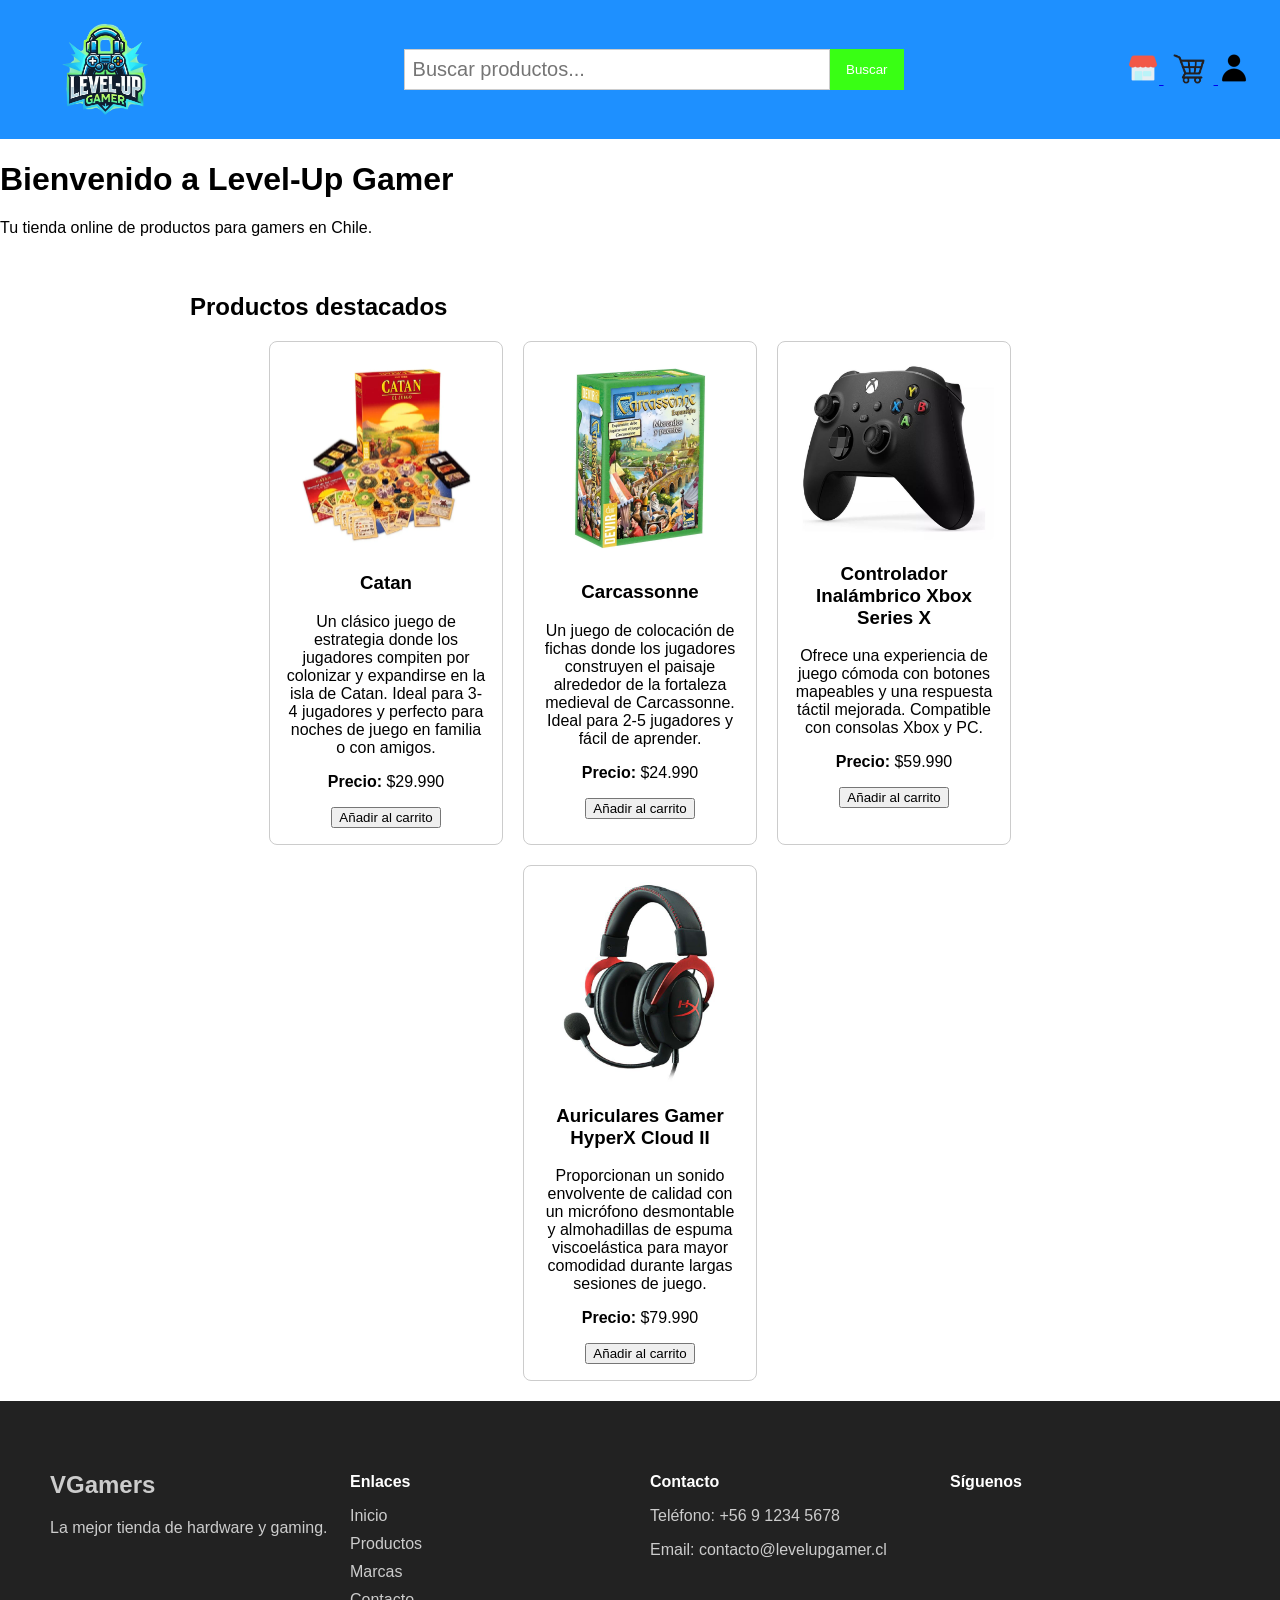
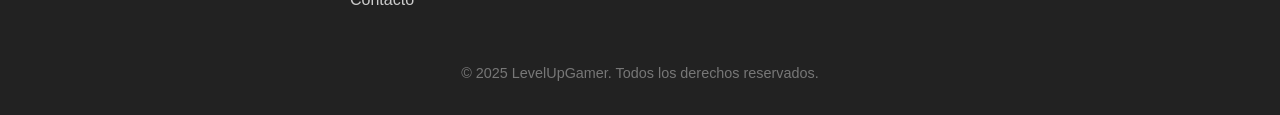
==== index.html @ d85fedc4 "avanzando en la pagina home" ====
<!DOCTYPE html>
<html lang="es">
<head>
    <meta charset="UTF-8" />
    <title>Level-Up Gamer - Home</title>
    <link href="https://fonts.googleapis.com/css2?family=Orbitron&family=Roboto&display=swap" rel="stylesheet" />
    <link rel="stylesheet" href="css/style.css" />
</head>
<body>
    <header>
    <div class="logo">
        <img src="images/logo.png" alt="Level-Up Gamer Logo" />
    </div>
    <div class="search-bar">
        <input type="text" id="search-input" placeholder="Buscar productos...">
        <button id="search-btn">Buscar</button>
    </div>
    <nav>
        <a href="productos.html" class="producto-icon icon-hover">
            <img src="images/producto.png" alt="Productos">
        </a>
        <a href="carrito.html" class="carrito-icon icon-hover">
            <img src="images/carrito.png" alt="Carrito">
        </a>
        <a href="login.html" class="login-icon icon-hover">
            <img src="images/login.png">
        </a>
    </nav>
    </header>

<main>
    <h1>Bienvenido a Level-Up Gamer</h1>
    <p>Tu tienda online de productos para gamers en Chile.</p>

    <section id="home-products">
    <h2>Productos destacados</h2>
    <div id="home-product-list"></div>
    </section>
</main>

<script src="js/productos-data.js"></script>
<script src="js/script.js"></script>
</body>
<footer class="footer">
    <div class="footer-container">
    <div class="footer-section logo-seccion">
        <h2>VGamers</h2>
        <p>La mejor tienda de hardware y gaming.</p>
    </div>
    <div class="footer-section enlaces">
        <h4>Enlaces</h4>
        <ul>
            <li><a href="#">Inicio</a></li>
            <li><a href="#">Productos</a></li>
            <li><a href="#">Marcas</a></li>
            <li><a href="#">Contacto</a></li>
        </ul>
    </div>
    <div class="footer-section contacto">
        <h4>Contacto</h4>
        <p>Teléfono: +56 9 1234 5678</p>
        <p>Email: contacto@levelupgamer.cl</p>
    </div>
    <div class="footer-section redes-sociales">
        <h4>Síguenos</h4>
        <a href="#" aria-label="Facebook" class="icon-facebook"></a>
        <a href="#" aria-label="Instagram" class="icon-instagram"></a>
        <a href="#" aria-label="Twitter" class="icon-twitter"></a>
    </div>
    </div>
    <div class="footer-bottom">
    <p>&copy; 2025 LevelUpGamer. Todos los derechos reservados.</p>
    </div>
</footer>

</html>
---- css/style.css ----
.logo img {
    width: 150px;          /* Ajusta el ancho según prefieras */
    height: auto;          /* Mantiene proporción original */
    display: block;        /* Evita espacios debajo de la imagen */
    margin: 0 auto;        /* Centra horizontalmente si el contenedor permite */
    max-width: 100%;       /* Que no exceda el contenedor en pantallas pequeñas */
}

.carrito-icon img {
    width: 50px;
    height: 30px;
    transition: transform 0.3s;
}

.icon-hover:hover img {
    transform: scale(1.2);
}

.login-icon img {
    width: 32px;
    height: 32px;
    transition: transform 0.3s;
}

.producto-icon img{
    width: 32px;
    height: 32px;
    transition: transform 0.3s;
}

body {
    font-family: Arial, sans-serif;
    margin: 0;
    padding: 0;
}

header {
    background-color: #1E90FF;
    color: #000000;
    display: flex;
    align-items: center;
    justify-content: space-between; /* O center si quieres todo centrado */
    padding: 15px 30px;
}

.search-bar {
    margin: 20px auto;
    max-width: 500px;
    display: flex;
}
.search-bar input {
    flex: 1;
    padding: 8px;
    font-size: 20px;
    width: 1000px;
    border: 1px solid #ccc;
}
.search-bar button {
    padding: 8px 16px;
    background: #39FF14;
    color: white;
    border: none;
    cursor: pointer;
}

#home-products {
    max-width: 900px;
    margin: 0 auto;
    padding: 20px;
}

#home-product-list {
    display: flex;
    gap: 20px;
    flex-wrap: wrap;
    justify-content: center;
}

.product-home-card {
    border: 1px solid #ccc;
    border-radius: 8px;
    padding: 16px;
    width: 200px;
    text-align: center;
}

.product-home-card img {
    width: 100%;
    border-radius: 6px;
}

.footer {
    background-color: #222;
    color: #ccc;
    padding: 40px 20px 20px;
    font-family: Arial, sans-serif;
}
.footer-container {
    display: flex;
    justify-content: space-between;
    flex-wrap: wrap;
    max-width: 1200px;
    margin: auto;
    }
.footer-section {
    flex: 1 1 200px;
    margin: 10px;
}
.footer-section h4 {
    color: #fff;
    margin-bottom: 15px;
}
.footer-section ul {
    list-style: none;
    padding: 0;
}
.footer-section ul li {
    margin-bottom: 10px;
}
.footer-section ul li a {
    color: #ccc;
    text-decoration: none;
}
.footer-section ul li a:hover {
    text-decoration: underline;
}
.footer-bottom {
    text-align: center;
    margin-top: 30px;
    font-size: 0.9rem;
    color: #777;
}
.redes-sociales a {
    display: inline-block;
    width: 30px;
    height: 30px;
    background-size: contain;
    margin-right: 10px;
    filter: brightness(70%);
}
.redes-sociales a:hover {
    filter: brightness(100%);
}
/* Usa íconos de redes sociales con fondo (puedes usar imágenes o font icons) */
.icon-facebook { background-image: url('imagenes/facebook.svg'); }
.icon-instagram { background-image: url('imagenes/instagram.svg'); }
.icon-twitter { background-image: url('imagenes/twitter.svg'); }
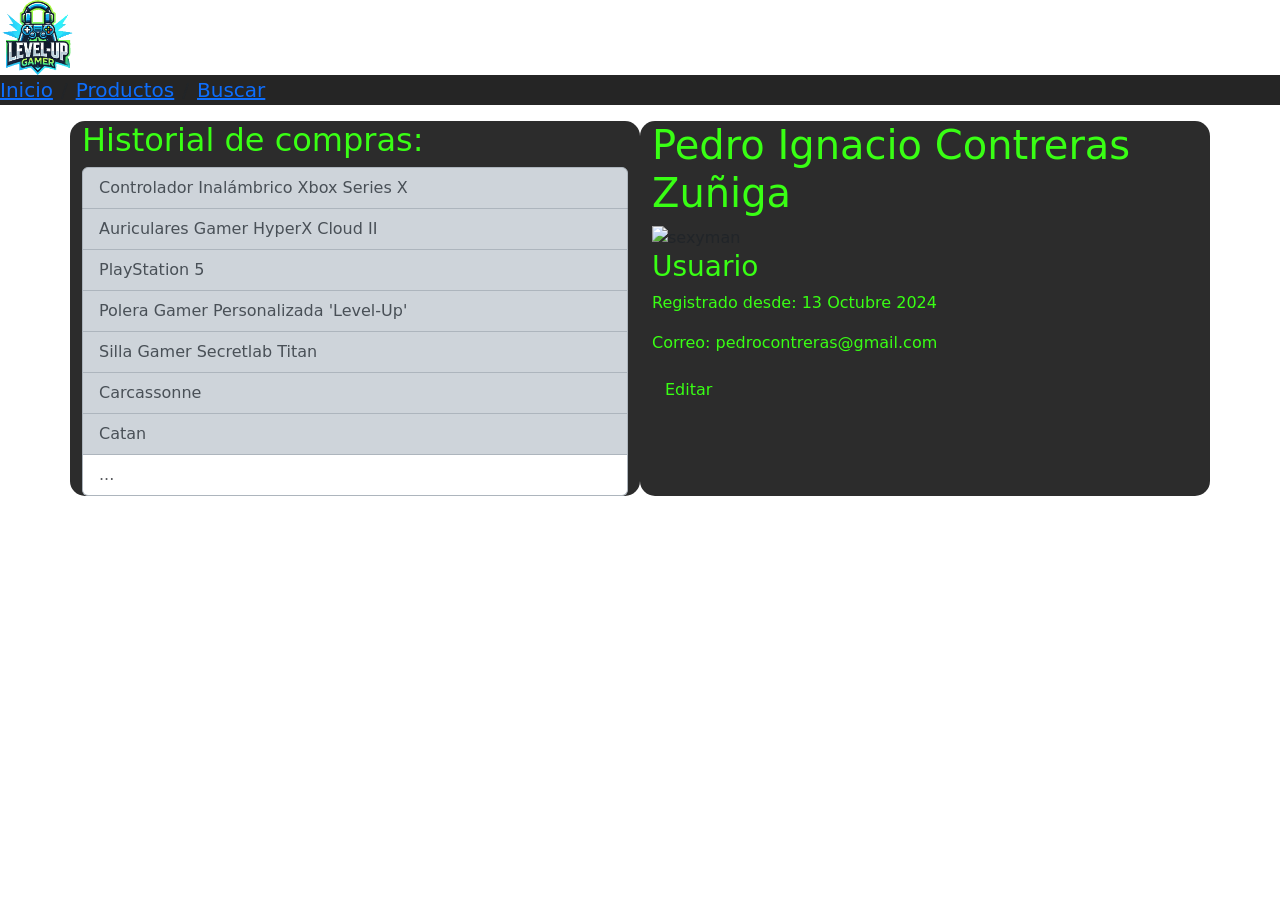
==== commit 7a52abba: "Transferencia de página de usuarios al repositorio compartido" ====
--- a/index.html
+++ b/index.html
@@ -1,76 +1,153 @@
 <!DOCTYPE html>
-<html lang="es">
-<head>
-    <meta charset="UTF-8" />
-    <title>Level-Up Gamer - Home</title>
-    <link href="https://fonts.googleapis.com/css2?family=Orbitron&family=Roboto&display=swap" rel="stylesheet" />
-    <link rel="stylesheet" href="css/style.css" />
-</head>
-<body>
-    <header>
-    <div class="logo">
-        <img src="images/logo.png" alt="Level-Up Gamer Logo" />
-    </div>
-    <div class="search-bar">
-        <input type="text" id="search-input" placeholder="Buscar productos...">
-        <button id="search-btn">Buscar</button>
-    </div>
-    <nav>
-        <a href="productos.html" class="producto-icon icon-hover">
-            <img src="images/producto.png" alt="Productos">
-        </a>
-        <a href="carrito.html" class="carrito-icon icon-hover">
-            <img src="images/carrito.png" alt="Carrito">
-        </a>
-        <a href="login.html" class="login-icon icon-hover">
-            <img src="images/login.png">
-        </a>
-    </nav>
-    </header>
+<html lang="en">
+    <head>
+        <meta charset="UTF-8">
+        <meta name="viewport" content="width=device-width, initial-scale=1.0">
+        <title>Usuario - Level-Up Gamer</title>
+        <link rel="stylesheet" href="css/style.css">
+        <link href="https://cdn.jsdelivr.net/npm/bootstrap@5.3.8/dist/css/bootstrap.min.css" rel="stylesheet" integrity="sha384-sRIl4kxILFvY47J16cr9ZwB07vP4J8+LH7qKQnuqkuIAvNWLzeN8tE5YBujZqJLB" crossorigin="anonymous">
+        <script>
+            var nombre = "placeholder"
+            var snombre = "placeholder"
+            var appaterno = "placeholder"
+            var apmaterno = "placeholder"
+            var correo = "placeholder"
+            function actualizarDatos(){
+                nombre = document.getElementById("nameId").value
+                snombre = document.getElementById("secondnameId").value
+                appaterno = document.getElementById("apellidopatId").value
+                apmaterno = document.getElementById("apellidomatId").value
+                correo = document.getElementById("correoId").value
 
-<main>
-    <h1>Bienvenido a Level-Up Gamer</h1>
-    <p>Tu tienda online de productos para gamers en Chile.</p>
+                document.getElementById("nombreUsuario").innerText=nombre+" "+snombre+" "+appaterno+" "+apmaterno
+                document.getElementById("perfilCorreo").innerText="Correo: "+correo
 
-    <section id="home-products">
-    <h2>Productos destacados</h2>
-    <div id="home-product-list"></div>
-    </section>
-</main>
+                document.getElementById("textbox").value=""
+            }
+        </script>
+    </head>
+    <body>
+        <head class="container">
+            <img src="images/lvglogo.png" alt="" style="width: 75px; height: 75px;">
+            <nav aria-label="breadcrumb" style="background-color: rgb(37, 37, 37);">
+                <ol class="breadcrumb" style="background-color: rgb(37, 37, 37);">
+                    <li class="breadcrumb-item" style="color: #39FF14; font-size: 20px;"><a href="#">Inicio</a></li>
+                    <li class="breadcrumb-item" style="color: #39FF14; font-size: 20px;"><a href="#">Productos</a></li>
+                    <li class="breadcrumb-item" style="color: #39FF14; font-size: 20px;"><a href="#">Buscar</a></li>
+                </ol>
+            </nav>
+        </head>
 
-<script src="js/productos-data.js"></script>
-<script src="js/script.js"></script>
-</body>
-<footer class="footer">
-    <div class="footer-container">
-    <div class="footer-section logo-seccion">
-        <h2>VGamers</h2>
-        <p>La mejor tienda de hardware y gaming.</p>
-    </div>
-    <div class="footer-section enlaces">
-        <h4>Enlaces</h4>
-        <ul>
-            <li><a href="#">Inicio</a></li>
-            <li><a href="#">Productos</a></li>
-            <li><a href="#">Marcas</a></li>
-            <li><a href="#">Contacto</a></li>
-        </ul>
-    </div>
-    <div class="footer-section contacto">
-        <h4>Contacto</h4>
-        <p>Teléfono: +56 9 1234 5678</p>
-        <p>Email: contacto@levelupgamer.cl</p>
-    </div>
-    <div class="footer-section redes-sociales">
-        <h4>Síguenos</h4>
-        <a href="#" aria-label="Facebook" class="icon-facebook"></a>
-        <a href="#" aria-label="Instagram" class="icon-instagram"></a>
-        <a href="#" aria-label="Twitter" class="icon-twitter"></a>
-    </div>
-    </div>
-    <div class="footer-bottom">
-    <p>&copy; 2025 LevelUpGamer. Todos los derechos reservados.</p>
-    </div>
-</footer>
+        <div class="container">
+            <div class="row">
+                <div class="col" style="background-color: rgb(44, 44, 44); border-radius: 15px;">
+                    <h2 style="color: #39FF14; text-align: left;">Historial de compras:</h2>
+                    <div class="list-group">
+                        <a href="#" class="list-group-item list-group-item-dark" aria-current="true">Controlador Inalámbrico Xbox Series X</a>
+                        <a href="#" class="list-group-item list-group-item-dark">Auriculares Gamer HyperX Cloud II</a>
+                        <a href="#" class="list-group-item list-group-item-dark">PlayStation 5</a>
+                        <a href="#" class="list-group-item list-group-item-dark">Polera Gamer Personalizada 'Level-Up'</a>
+                        <a href="#" class="list-group-item list-group-item-dark">Silla Gamer Secretlab Titan</a>
+                        <a href="#" class="list-group-item list-group-item-dark">Carcassonne</a>
+                        <a href="#" class="list-group-item list-group-item-dark">Catan</a>
+                        <a href="#" class="list-group-item list-group-item-dark disabled" aria-disabled="true">...</a>
+                    </div>
+                </div>
 
+                <div class="col" style="background-color: rgb(44, 44, 44); border-color: black; border-radius: 15px;">
+                    <h1 style="color: #39FF14;" id="nombreUsuario">Pedro Ignacio Contreras Zuñiga</h1>
+                    <img src="https://thumbs.dreamstime.com/b/smiling-teenager-15689567.jpg" alt="sexyman" style="width: 50px; height: 500px;">
+                    <h3 style="color: #39FF14;">Usuario</h3>
+                    <p style="color: #39FF14;">Registrado desde: 13 Octubre 2024</p>
+                    <p style="color: #39FF14;" id="perfilCorreo">Correo: pedrocontreras@gmail.com</p>
+                    <button type="button" class="btn" class="btn btn-primary" data-bs-toggle="modal" data-bs-target="#exampleModal" style="color: #39FF14; outline: #000000; align-content: right;">Editar</button>
+                </div>
+            </div>
+        </div>
+
+        <div class="modal fade" id="exampleModal" tabindex="-1" aria-labelledby="exampleModalLabel" aria-hidden="true">
+        <div class="modal-dialog">
+            <div class="modal-content">
+            <div class="modal-header">
+                <h1 class="modal-title fs-5" id="exampleModalLabel">Editar datos</h1>
+                <button type="button" class="btn-close" data-bs-dismiss="modal" aria-label="Close"></button>
+            </div>
+            <div class="modal-body">
+                <div class="container">
+                        <form class="row mt-3 g-3 needs-validation" novalidate>
+                            <div class="col-6 position-relative">
+                                <label for="nameId" class="form-label" style="color: #39FF14;">Nombre</label>
+                                <input type="text" class="form-control" id="nameId" required>
+                                <div class="valid-tooltip">
+                                <!-- <div class="valid-feedback"> -->
+                                    ¡Correcto!
+                                </div>
+                                <div class="invalid-tooltip">
+                                    Debe ingresar un nombre
+                                </div>
+                            </div>
+
+                            <div class="col-6 position-relative">
+                                <label for="nameId" class="form-label" style="color: #39FF14;">Segundo Nombre</label>
+                                <input type="text" class="form-control" id="secondnameId">
+                            </div>
+
+                            <div class="col-6 position-relative">
+                                <label for="apellidoId" class="form-label" style="color: #39FF14;">Apellido Paterno</label>
+                                <input type="text" class="form-control" id="apellidopatId" required>
+                                <div class="valid-tooltip">
+                                    ¡Correcto!
+                                </div>
+                                <div class="invalid-tooltip">
+                                    Debe ingresar un Apellido
+                                </div>
+                            </div>
+
+                            <div class="col-6 position-relative">
+                                <label for="apellidoId" class="form-label" style="color: #39FF14;">Apellido Materno</label>
+                                <input type="text" class="form-control" id="apellidomatId" required>
+                                <div class="valid-tooltip">
+                                    ¡Correcto!
+                                </div>
+                                <div class="invalid-tooltip">
+                                    Debe ingresar un Apellido
+                                </div>
+                            </div>
+
+                            <div class="col-6 position-relative">
+                                <label for="apellidoId" class="form-label" style="color: #39FF14;">Correo electrónico</label>
+                                <input type="text" class="form-control" id="correoId" required>
+                                <div class="valid-tooltip">
+                                    ¡Correcto!
+                                </div>
+                                <div class="invalid-tooltip">
+                                    Debe ingresar un correo
+                                </div>
+                            </div>
+
+                            <div class="col-12 position-relative">
+                                <div class="form-check">
+                                    <input class="form-check-input" type="checkbox" id="terminos" required>
+                                    <label for="terminos" class="form-check-label" style="color: #39FF14;">Acepto los términos y condiciones</label>
+                                    <div class="valid-tooltip">
+                                        ¡Correcto!
+                                    </div>
+                                    <div class="invalid-tooltip">
+                                        Debe aceptar los términos
+                                    </div>
+                                </div>
+                            </div>
+                        </div>
+                        <div class="modal-footer">
+                            <button type="button" class="btn btn-secondary" data-bs-dismiss="modal">Cancelar</button>
+                            <button onclick="actualizarDatos()" type="button" class="btn btn-primary" >Guardar</button>
+                        </div>
+                    </div>
+                </div>
+            </div>
+
+        <script src="https://cdn.jsdelivr.net/npm/bootstrap@5.3.8/dist/js/bootstrap.bundle.min.js" integrity="sha384-FKyoEForCGlyvwx9Hj09JcYn3nv7wiPVlz7YYwJrWVcXK/BmnVDxM+D2scQbITxI" crossorigin="anonymous"></script>
+        <script src="https://cdn.jsdelivr.net/npm/@popperjs/core@2.11.8/dist/umd/popper.min.js" integrity="sha384-I7E8VVD/ismYTF4hNIPjVp/Zjvgyol6VFvRkX/vR+Vc4jQkC+hVqc2pM8ODewa9r" crossorigin="anonymous"></script>
+        <script src="https://cdn.jsdelivr.net/npm/bootstrap@5.3.8/dist/js/bootstrap.min.js" integrity="sha384-G/EV+4j2dNv+tEPo3++6LCgdCROaejBqfUeNjuKAiuXbjrxilcCdDz6ZAVfHWe1Y" crossorigin="anonymous"></script>
+    </body>
 </html>
--- a/css/style.css
+++ b/css/style.css
@@ -1,147 +1,6 @@
-.logo img {
-    width: 150px;          /* Ajusta el ancho según prefieras */
-    height: auto;          /* Mantiene proporción original */
-    display: block;        /* Evita espacios debajo de la imagen */
-    margin: 0 auto;        /* Centra horizontalmente si el contenedor permite */
-    max-width: 100%;       /* Que no exceda el contenedor en pantallas pequeñas */
-}
-
-.carrito-icon img {
-    width: 50px;
-    height: 30px;
-    transition: transform 0.3s;
-}
-
-.icon-hover:hover img {
-    transform: scale(1.2);
-}
-
-.login-icon img {
-    width: 32px;
-    height: 32px;
-    transition: transform 0.3s;
-}
-
-.producto-icon img{
-    width: 32px;
-    height: 32px;
-    transition: transform 0.3s;
-}
-
 body {
     font-family: Arial, sans-serif;
     margin: 0;
     padding: 0;
-}
-
-header {
-    background-color: #1E90FF;
-    color: #000000;
-    display: flex;
-    align-items: center;
-    justify-content: space-between; /* O center si quieres todo centrado */
-    padding: 15px 30px;
-}
-
-.search-bar {
-    margin: 20px auto;
-    max-width: 500px;
-    display: flex;
-}
-.search-bar input {
-    flex: 1;
-    padding: 8px;
-    font-size: 20px;
-    width: 1000px;
-    border: 1px solid #ccc;
-}
-.search-bar button {
-    padding: 8px 16px;
-    background: #39FF14;
-    color: white;
-    border: none;
-    cursor: pointer;
-}
-
-#home-products {
-    max-width: 900px;
-    margin: 0 auto;
-    padding: 20px;
-}
-
-#home-product-list {
-    display: flex;
-    gap: 20px;
-    flex-wrap: wrap;
-    justify-content: center;
-}
-
-.product-home-card {
-    border: 1px solid #ccc;
-    border-radius: 8px;
-    padding: 16px;
-    width: 200px;
-    text-align: center;
-}
-
-.product-home-card img {
-    width: 100%;
-    border-radius: 6px;
-}
-
-.footer {
-    background-color: #222;
-    color: #ccc;
-    padding: 40px 20px 20px;
-    font-family: Arial, sans-serif;
-}
-.footer-container {
-    display: flex;
-    justify-content: space-between;
-    flex-wrap: wrap;
-    max-width: 1200px;
-    margin: auto;
-    }
-.footer-section {
-    flex: 1 1 200px;
-    margin: 10px;
-}
-.footer-section h4 {
-    color: #fff;
-    margin-bottom: 15px;
-}
-.footer-section ul {
-    list-style: none;
-    padding: 0;
-}
-.footer-section ul li {
-    margin-bottom: 10px;
-}
-.footer-section ul li a {
-    color: #ccc;
-    text-decoration: none;
-}
-.footer-section ul li a:hover {
-    text-decoration: underline;
-}
-.footer-bottom {
-    text-align: center;
-    margin-top: 30px;
-    font-size: 0.9rem;
-    color: #777;
-}
-.redes-sociales a {
-    display: inline-block;
-    width: 30px;
-    height: 30px;
-    background-size: contain;
-    margin-right: 10px;
-    filter: brightness(70%);
-}
-.redes-sociales a:hover {
-    filter: brightness(100%);
-}
-/* Usa íconos de redes sociales con fondo (puedes usar imágenes o font icons) */
-.icon-facebook { background-image: url('imagenes/facebook.svg'); }
-.icon-instagram { background-image: url('imagenes/instagram.svg'); }
-.icon-twitter { background-image: url('imagenes/twitter.svg'); }
+    background-color: rgb(0, 0, 0);
+}
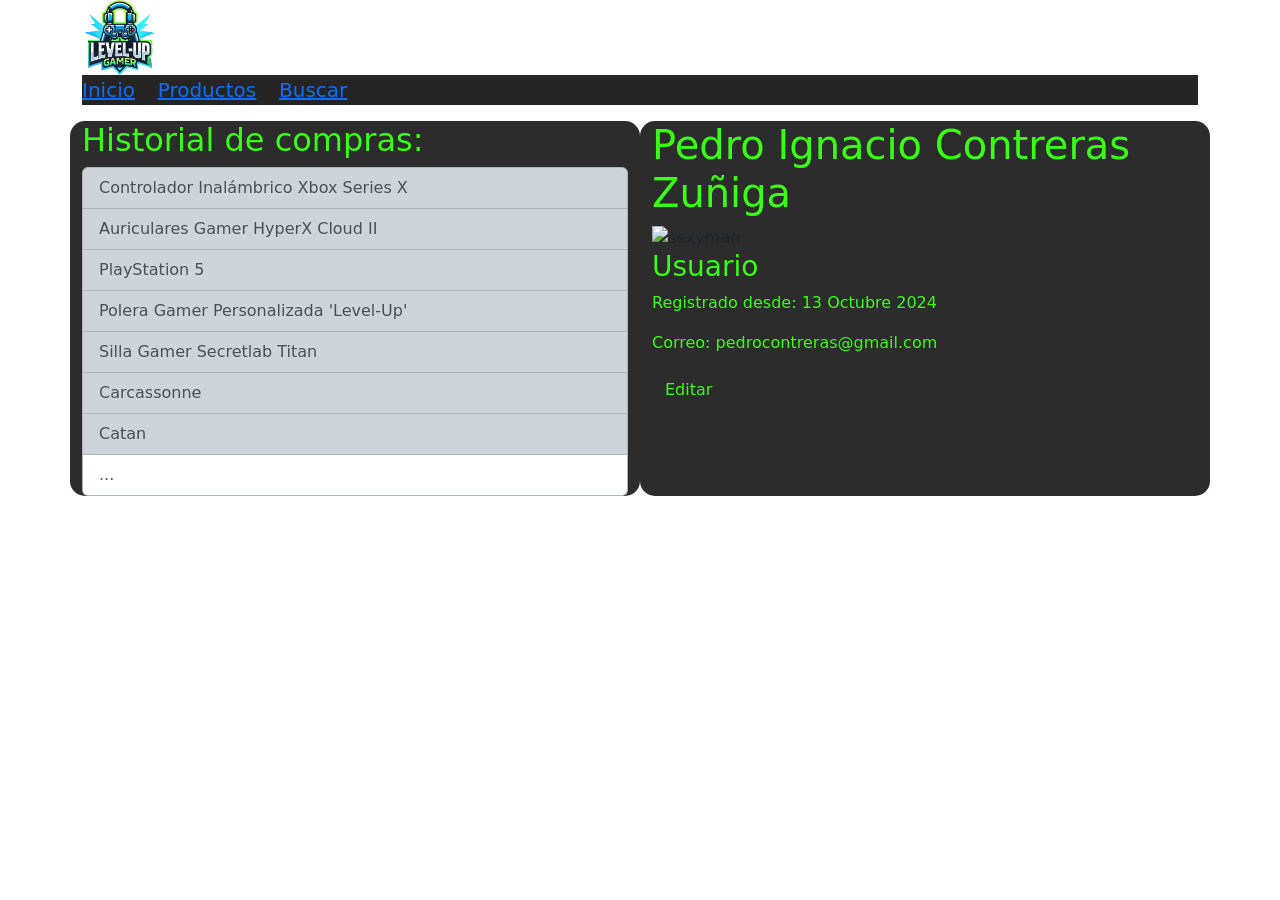
==== commit ff6ead62: "Script modificado para usarse desde el archivo .js en vez de localmente; añadido el footer de la pág" ====
--- a/index.html
+++ b/index.html
@@ -6,38 +6,18 @@
         <title>Usuario - Level-Up Gamer</title>
         <link rel="stylesheet" href="css/style.css">
         <link href="https://cdn.jsdelivr.net/npm/bootstrap@5.3.8/dist/css/bootstrap.min.css" rel="stylesheet" integrity="sha384-sRIl4kxILFvY47J16cr9ZwB07vP4J8+LH7qKQnuqkuIAvNWLzeN8tE5YBujZqJLB" crossorigin="anonymous">
-        <script>
-            var nombre = "placeholder"
-            var snombre = "placeholder"
-            var appaterno = "placeholder"
-            var apmaterno = "placeholder"
-            var correo = "placeholder"
-            function actualizarDatos(){
-                nombre = document.getElementById("nameId").value
-                snombre = document.getElementById("secondnameId").value
-                appaterno = document.getElementById("apellidopatId").value
-                apmaterno = document.getElementById("apellidomatId").value
-                correo = document.getElementById("correoId").value
-
-                document.getElementById("nombreUsuario").innerText=nombre+" "+snombre+" "+appaterno+" "+apmaterno
-                document.getElementById("perfilCorreo").innerText="Correo: "+correo
-
-                document.getElementById("textbox").value=""
-            }
-        </script>
     </head>
     <body>
-        <head class="container">
+        <header class="container">
             <img src="images/lvglogo.png" alt="" style="width: 75px; height: 75px;">
-            <nav aria-label="breadcrumb" style="background-color: rgb(37, 37, 37);">
+        <nav aria-label="breadcrumb" style="background-color: rgb(37, 37, 37);">
                 <ol class="breadcrumb" style="background-color: rgb(37, 37, 37);">
                     <li class="breadcrumb-item" style="color: #39FF14; font-size: 20px;"><a href="#">Inicio</a></li>
                     <li class="breadcrumb-item" style="color: #39FF14; font-size: 20px;"><a href="#">Productos</a></li>
                     <li class="breadcrumb-item" style="color: #39FF14; font-size: 20px;"><a href="#">Buscar</a></li>
                 </ol>
             </nav>
-        </head>
-
+        </header>
         <div class="container">
             <div class="row">
                 <div class="col" style="background-color: rgb(44, 44, 44); border-radius: 15px;">
@@ -149,5 +129,37 @@
         <script src="https://cdn.jsdelivr.net/npm/bootstrap@5.3.8/dist/js/bootstrap.bundle.min.js" integrity="sha384-FKyoEForCGlyvwx9Hj09JcYn3nv7wiPVlz7YYwJrWVcXK/BmnVDxM+D2scQbITxI" crossorigin="anonymous"></script>
         <script src="https://cdn.jsdelivr.net/npm/@popperjs/core@2.11.8/dist/umd/popper.min.js" integrity="sha384-I7E8VVD/ismYTF4hNIPjVp/Zjvgyol6VFvRkX/vR+Vc4jQkC+hVqc2pM8ODewa9r" crossorigin="anonymous"></script>
         <script src="https://cdn.jsdelivr.net/npm/bootstrap@5.3.8/dist/js/bootstrap.min.js" integrity="sha384-G/EV+4j2dNv+tEPo3++6LCgdCROaejBqfUeNjuKAiuXbjrxilcCdDz6ZAVfHWe1Y" crossorigin="anonymous"></script>
+        <script src="js/userscript.js"></script>
     </body>
+    <footer class="footer">
+        <div class="footer-container">
+        <div class="footer-section logo-seccion">
+            <h2>VGamers</h2>
+            <p>La mejor tienda de hardware y gaming.</p>
+        </div>
+        <div class="footer-section enlaces">
+            <h4>Enlaces</h4>
+            <ul>
+                <li><a href="#">Inicio</a></li>
+                <li><a href="#">Productos</a></li>
+                <li><a href="#">Marcas</a></li>
+                <li><a href="#">Contacto</a></li>
+            </ul>
+        </div>
+        <div class="footer-section contacto">
+            <h4>Contacto</h4>
+            <p>Teléfono: +56 9 1234 5678</p>
+            <p>Email: contacto@levelupgamer.cl</p>
+        </div>
+        <div class="footer-section redes-sociales">
+            <h4>Síguenos</h4>
+            <a href="#" aria-label="Facebook" class="icon-facebook"></a>
+            <a href="#" aria-label="Instagram" class="icon-instagram"></a>
+            <a href="#" aria-label="Twitter" class="icon-twitter"></a>
+        </div>
+        </div>
+        <div class="footer-bottom">
+            <p>2025 LevelUpGamer. Todos los derechos reservados.</p>
+        </div>
+    </footer>
 </html>
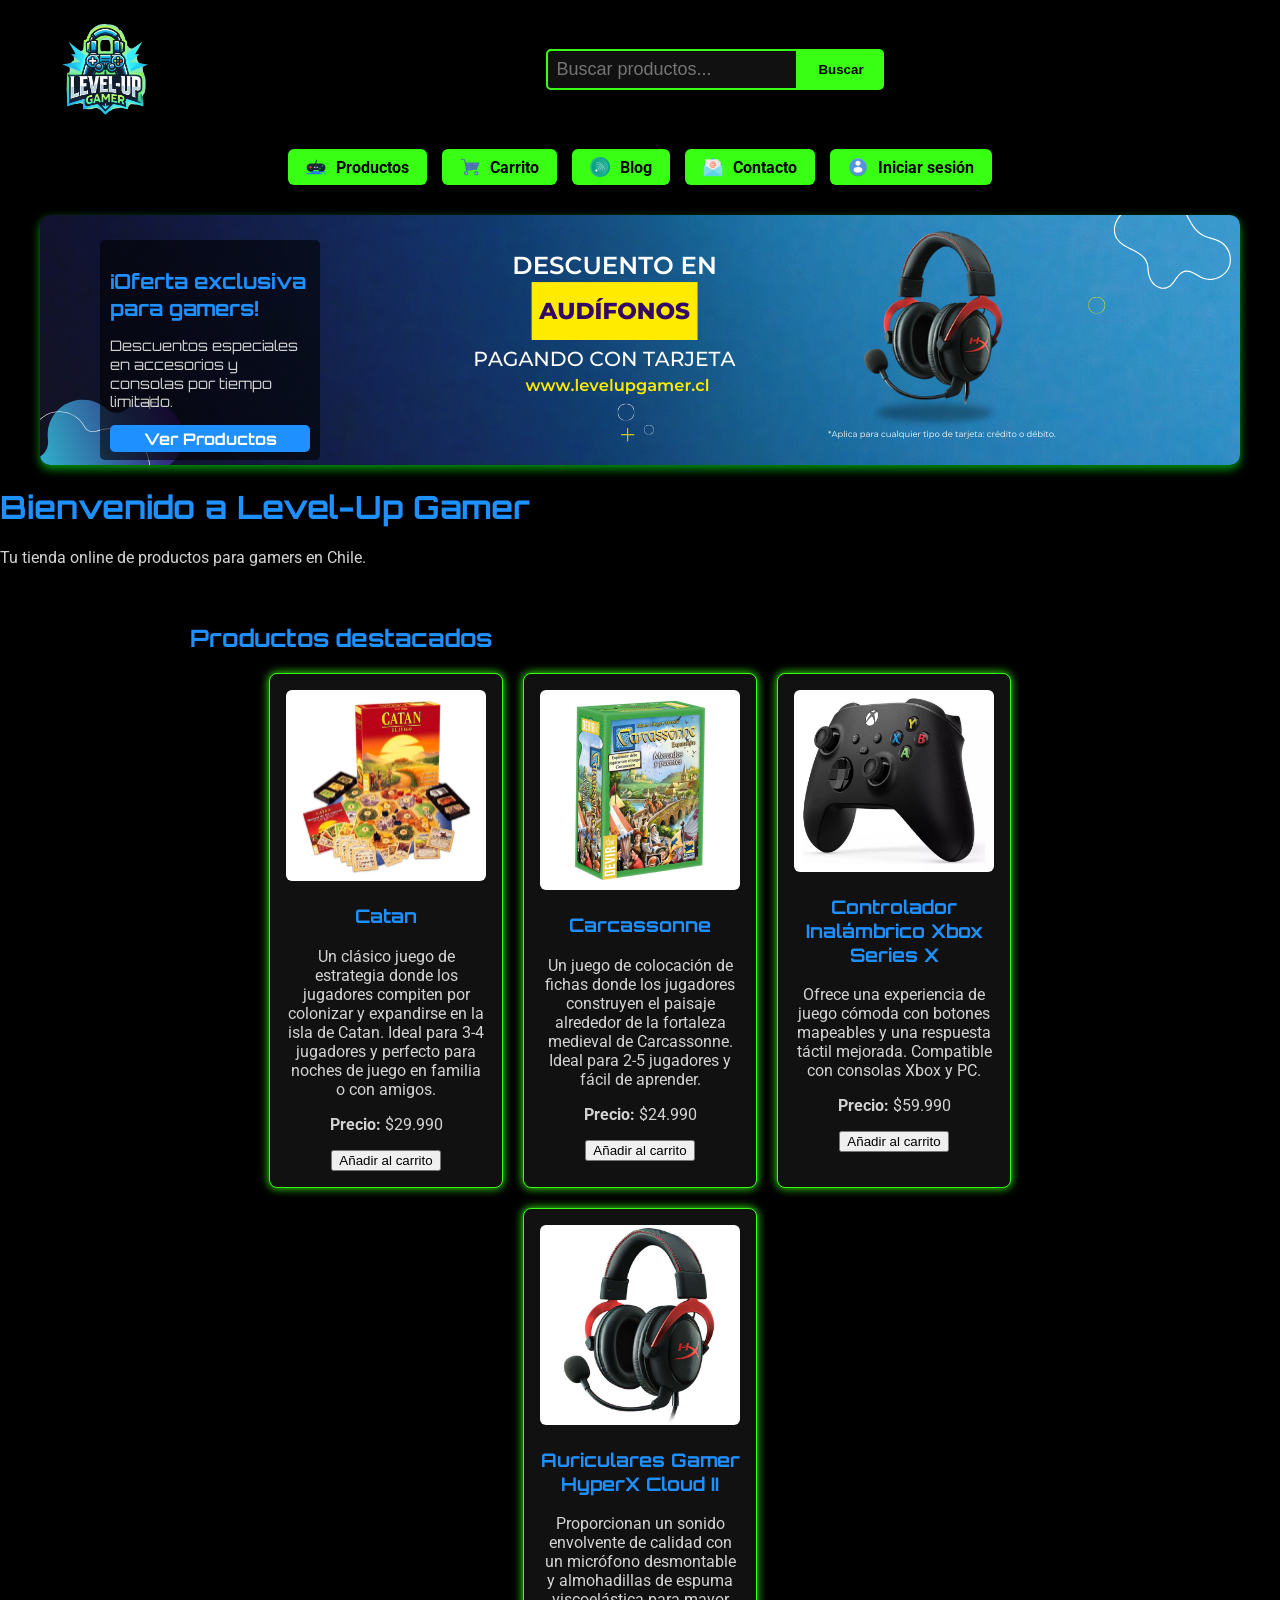
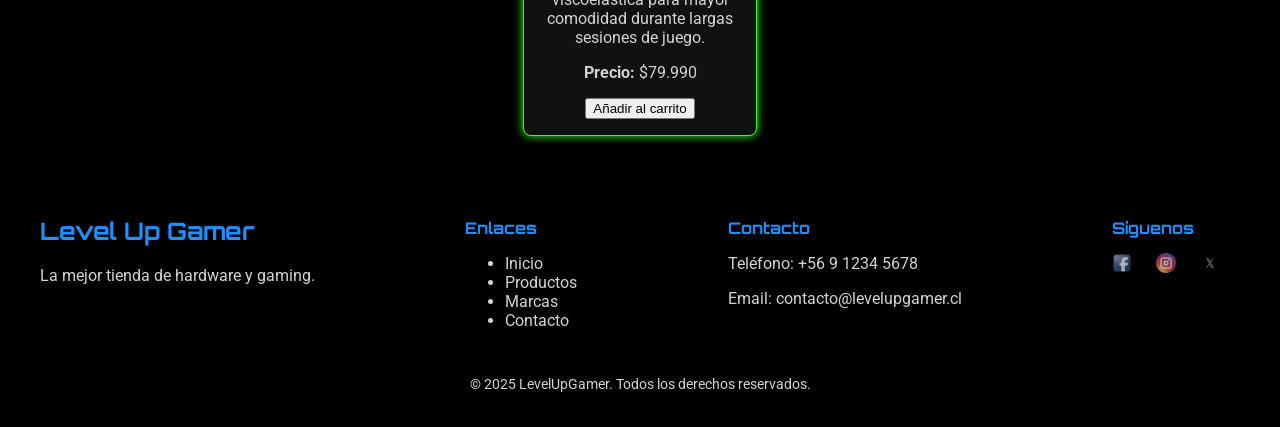
==== commit 1723ec59: "home: estructura y estilos para la pagina principal -insertando banner principal -actualizando el fo" ====
--- a/index.html
+++ b/index.html
@@ -1,165 +1,96 @@
 <!DOCTYPE html>
-<html lang="en">
-    <head>
-        <meta charset="UTF-8">
-        <meta name="viewport" content="width=device-width, initial-scale=1.0">
-        <title>Usuario - Level-Up Gamer</title>
-        <link rel="stylesheet" href="css/style.css">
-        <link href="https://cdn.jsdelivr.net/npm/bootstrap@5.3.8/dist/css/bootstrap.min.css" rel="stylesheet" integrity="sha384-sRIl4kxILFvY47J16cr9ZwB07vP4J8+LH7qKQnuqkuIAvNWLzeN8tE5YBujZqJLB" crossorigin="anonymous">
-    </head>
-    <body>
-        <header class="container">
-            <img src="images/lvglogo.png" alt="" style="width: 75px; height: 75px;">
-        <nav aria-label="breadcrumb" style="background-color: rgb(37, 37, 37);">
-                <ol class="breadcrumb" style="background-color: rgb(37, 37, 37);">
-                    <li class="breadcrumb-item" style="color: #39FF14; font-size: 20px;"><a href="#">Inicio</a></li>
-                    <li class="breadcrumb-item" style="color: #39FF14; font-size: 20px;"><a href="#">Productos</a></li>
-                    <li class="breadcrumb-item" style="color: #39FF14; font-size: 20px;"><a href="#">Buscar</a></li>
-                </ol>
-            </nav>
-        </header>
-        <div class="container">
-            <div class="row">
-                <div class="col" style="background-color: rgb(44, 44, 44); border-radius: 15px;">
-                    <h2 style="color: #39FF14; text-align: left;">Historial de compras:</h2>
-                    <div class="list-group">
-                        <a href="#" class="list-group-item list-group-item-dark" aria-current="true">Controlador Inalámbrico Xbox Series X</a>
-                        <a href="#" class="list-group-item list-group-item-dark">Auriculares Gamer HyperX Cloud II</a>
-                        <a href="#" class="list-group-item list-group-item-dark">PlayStation 5</a>
-                        <a href="#" class="list-group-item list-group-item-dark">Polera Gamer Personalizada 'Level-Up'</a>
-                        <a href="#" class="list-group-item list-group-item-dark">Silla Gamer Secretlab Titan</a>
-                        <a href="#" class="list-group-item list-group-item-dark">Carcassonne</a>
-                        <a href="#" class="list-group-item list-group-item-dark">Catan</a>
-                        <a href="#" class="list-group-item list-group-item-dark disabled" aria-disabled="true">...</a>
-                    </div>
-                </div>
+<html lang="es">
+<head>
+    <meta charset="UTF-8" />
+    <title>Level-Up Gamer - Home</title>
+    <link href="https://fonts.googleapis.com/css2?family=Orbitron&family=Roboto&display=swap" rel="stylesheet" />
+    <link rel="stylesheet" href="css/style.css" />
+</head>
+<body>
+    <header>
+    <div class="logo">
+        <img src="images/logo.png" alt="Level-Up Gamer Logo" />
+    </div>
+    <div class="search-bar" role="search">
+        <input type="text" id="search-input" placeholder="Buscar productos...">
+        <button id="search-btn" type="button">Buscar</button>
+    </div>
+    </header>
+    <nav aria-label="Menú principal" class="nav-buttons">
+        <a href="productos.html" class="btn-nav">
+            <img src="images/producto.png" alt="" class="btn-icon" />
+            Productos</a>
+        <a href="carrito.html" class="btn-nav">
+            <img src="images/carrito.png" alt="" class="btn-icon" />
+            Carrito</a>
+        <a href="productos.html" class="btn-nav">
+            <img src="images/blog.png" alt="" class="btn-icon" />
+            Blog</a>
+        <a href="productos.html" class="btn-nav">
+            <img src="images/contacto.png" alt="" class="btn-icon" />
+            Contacto</a>    
+        <a href="login.html" class="btn-nav">
+            <img src="images/login.png" alt="" class="btn-icon" />
+            Iniciar sesión</a>
+    </nav>
 
-                <div class="col" style="background-color: rgb(44, 44, 44); border-color: black; border-radius: 15px;">
-                    <h1 style="color: #39FF14;" id="nombreUsuario">Pedro Ignacio Contreras Zuñiga</h1>
-                    <img src="https://thumbs.dreamstime.com/b/smiling-teenager-15689567.jpg" alt="sexyman" style="width: 50px; height: 500px;">
-                    <h3 style="color: #39FF14;">Usuario</h3>
-                    <p style="color: #39FF14;">Registrado desde: 13 Octubre 2024</p>
-                    <p style="color: #39FF14;" id="perfilCorreo">Correo: pedrocontreras@gmail.com</p>
-                    <button type="button" class="btn" class="btn btn-primary" data-bs-toggle="modal" data-bs-target="#exampleModal" style="color: #39FF14; outline: #000000; align-content: right;">Editar</button>
-                </div>
-            </div>
-        </div>
+    <section id="banner" class="banner">
+        <img src="images/banner-descuento.png" alt="Promoción Level-Up Gamer" />
+    <div class="banner-text">
+        <h2>¡Oferta exclusiva para gamers!</h2>
+        <p>Descuentos especiales en accesorios y consolas por tiempo limitado.</p>
+        <a href="productos.html" class="btn-banner">Ver Productos</a>
+    </div>
+</section>
 
-        <div class="modal fade" id="exampleModal" tabindex="-1" aria-labelledby="exampleModalLabel" aria-hidden="true">
-        <div class="modal-dialog">
-            <div class="modal-content">
-            <div class="modal-header">
-                <h1 class="modal-title fs-5" id="exampleModalLabel">Editar datos</h1>
-                <button type="button" class="btn-close" data-bs-dismiss="modal" aria-label="Close"></button>
-            </div>
-            <div class="modal-body">
-                <div class="container">
-                        <form class="row mt-3 g-3 needs-validation" novalidate>
-                            <div class="col-6 position-relative">
-                                <label for="nameId" class="form-label" style="color: #39FF14;">Nombre</label>
-                                <input type="text" class="form-control" id="nameId" required>
-                                <div class="valid-tooltip">
-                                <!-- <div class="valid-feedback"> -->
-                                    ¡Correcto!
-                                </div>
-                                <div class="invalid-tooltip">
-                                    Debe ingresar un nombre
-                                </div>
-                            </div>
+<main>
+    <h1>Bienvenido a Level-Up Gamer</h1>
+    <p>Tu tienda online de productos para gamers en Chile.</p>
 
-                            <div class="col-6 position-relative">
-                                <label for="nameId" class="form-label" style="color: #39FF14;">Segundo Nombre</label>
-                                <input type="text" class="form-control" id="secondnameId">
-                            </div>
+    <section id="home-products">
+    <h2>Productos destacados</h2>
+    <div id="home-product-list"></div>
+    </section>
+</main>
+<footer class="footer">
+    <div class="footer-container">
+    <div class="footer-section logo-seccion">
+        <h2>Level Up Gamer</h2>
+        <p>La mejor tienda de hardware y gaming.</p>
+    </div>
+    <div class="footer-section enlaces">
+        <h4>Enlaces</h4>
+        <ul>
+            <li><a href="#">Inicio</a></li>
+            <li><a href="#">Productos</a></li>
+            <li><a href="#">Marcas</a></li>
+            <li><a href="#">Contacto</a></li>
+        </ul>
+    </div>
+    <div class="footer-section contacto">
+        <h4>Contacto</h4>
+        <p>Teléfono: +56 9 1234 5678</p>
+        <p>Email: contacto@levelupgamer.cl</p>
+    </div>
+    <div class="footer-section redes-sociales">
+        <h4>Síguenos</h4>
+        <a href="#" aria-label="Facebook" class="icon-facebook">
+            <img src="images/facebook.png" alt="" class="btn-icon" />
+        </a>
+        <a href="#" aria-label="Instagram" class="icon-instagram">
+            <img src="images/instagram.png" alt="" class="btn-icon" />
+        </a>
+        <a href="#" aria-label="Twitter" class="icon-twitter">
+            <img src="images/xtwitter.png" alt="" class="btn-icon" />
+        </a>
+    </div>
+    </div>
+    <div class="footer-bottom">
+    <p>&copy; 2025 LevelUpGamer. Todos los derechos reservados.</p>
+    </div>
+</footer>
 
-                            <div class="col-6 position-relative">
-                                <label for="apellidoId" class="form-label" style="color: #39FF14;">Apellido Paterno</label>
-                                <input type="text" class="form-control" id="apellidopatId" required>
-                                <div class="valid-tooltip">
-                                    ¡Correcto!
-                                </div>
-                                <div class="invalid-tooltip">
-                                    Debe ingresar un Apellido
-                                </div>
-                            </div>
-
-                            <div class="col-6 position-relative">
-                                <label for="apellidoId" class="form-label" style="color: #39FF14;">Apellido Materno</label>
-                                <input type="text" class="form-control" id="apellidomatId" required>
-                                <div class="valid-tooltip">
-                                    ¡Correcto!
-                                </div>
-                                <div class="invalid-tooltip">
-                                    Debe ingresar un Apellido
-                                </div>
-                            </div>
-
-                            <div class="col-6 position-relative">
-                                <label for="apellidoId" class="form-label" style="color: #39FF14;">Correo electrónico</label>
-                                <input type="text" class="form-control" id="correoId" required>
-                                <div class="valid-tooltip">
-                                    ¡Correcto!
-                                </div>
-                                <div class="invalid-tooltip">
-                                    Debe ingresar un correo
-                                </div>
-                            </div>
-
-                            <div class="col-12 position-relative">
-                                <div class="form-check">
-                                    <input class="form-check-input" type="checkbox" id="terminos" required>
-                                    <label for="terminos" class="form-check-label" style="color: #39FF14;">Acepto los términos y condiciones</label>
-                                    <div class="valid-tooltip">
-                                        ¡Correcto!
-                                    </div>
-                                    <div class="invalid-tooltip">
-                                        Debe aceptar los términos
-                                    </div>
-                                </div>
-                            </div>
-                        </div>
-                        <div class="modal-footer">
-                            <button type="button" class="btn btn-secondary" data-bs-dismiss="modal">Cancelar</button>
-                            <button onclick="actualizarDatos()" type="button" class="btn btn-primary" >Guardar</button>
-                        </div>
-                    </div>
-                </div>
-            </div>
-
-        <script src="https://cdn.jsdelivr.net/npm/bootstrap@5.3.8/dist/js/bootstrap.bundle.min.js" integrity="sha384-FKyoEForCGlyvwx9Hj09JcYn3nv7wiPVlz7YYwJrWVcXK/BmnVDxM+D2scQbITxI" crossorigin="anonymous"></script>
-        <script src="https://cdn.jsdelivr.net/npm/@popperjs/core@2.11.8/dist/umd/popper.min.js" integrity="sha384-I7E8VVD/ismYTF4hNIPjVp/Zjvgyol6VFvRkX/vR+Vc4jQkC+hVqc2pM8ODewa9r" crossorigin="anonymous"></script>
-        <script src="https://cdn.jsdelivr.net/npm/bootstrap@5.3.8/dist/js/bootstrap.min.js" integrity="sha384-G/EV+4j2dNv+tEPo3++6LCgdCROaejBqfUeNjuKAiuXbjrxilcCdDz6ZAVfHWe1Y" crossorigin="anonymous"></script>
-        <script src="js/userscript.js"></script>
-    </body>
-    <footer class="footer">
-        <div class="footer-container">
-        <div class="footer-section logo-seccion">
-            <h2>VGamers</h2>
-            <p>La mejor tienda de hardware y gaming.</p>
-        </div>
-        <div class="footer-section enlaces">
-            <h4>Enlaces</h4>
-            <ul>
-                <li><a href="#">Inicio</a></li>
-                <li><a href="#">Productos</a></li>
-                <li><a href="#">Marcas</a></li>
-                <li><a href="#">Contacto</a></li>
-            </ul>
-        </div>
-        <div class="footer-section contacto">
-            <h4>Contacto</h4>
-            <p>Teléfono: +56 9 1234 5678</p>
-            <p>Email: contacto@levelupgamer.cl</p>
-        </div>
-        <div class="footer-section redes-sociales">
-            <h4>Síguenos</h4>
-            <a href="#" aria-label="Facebook" class="icon-facebook"></a>
-            <a href="#" aria-label="Instagram" class="icon-instagram"></a>
-            <a href="#" aria-label="Twitter" class="icon-twitter"></a>
-        </div>
-        </div>
-        <div class="footer-bottom">
-            <p>2025 LevelUpGamer. Todos los derechos reservados.</p>
-        </div>
-    </footer>
+<script src="js/productos-data.js"></script>
+<script src="js/script.js"></script>
+</body>
 </html>
--- a/css/style.css
+++ b/css/style.css
@@ -1,6 +1,240 @@
+.logo img {
+    width: 150px;          
+    height: auto;          
+    display: block;        
+    margin: 0 auto;        
+    max-width: 100%;       
+}
+
+
+
 body {
-    font-family: Arial, sans-serif;
+    font-family: 'Roboto', Arial, sans-serif;
     margin: 0;
     padding: 0;
-    background-color: rgb(0, 0, 0);
-}+    background-color: #000000; 
+    color: #FFFFFF; 
+}
+h1, h2, h3, h4 {
+    font-family: 'Orbitron', sans-serif;
+    color: #1E90FF; 
+}
+p {
+    color: #D3D3D3; 
+}
+header {
+    background-color: #000000;
+    color: #FFFFFF;
+    display: flex;
+    align-items: center;
+    justify-content: space-between;
+    padding: 15px 30px;
+    flex-wrap: wrap;  /* Para móviles */
+}
+
+.search-bar {
+    margin: 20px auto;
+    max-width: 500px;
+    display: flex;
+}
+.search-bar input {
+    flex: 1;
+    padding: 8px;
+    font-size: 18px;
+    border: 2px solid #39FF14;
+    background-color: #111;
+    color: #fff;
+    border-radius: 5px 0 0 5px;
+}
+.search-bar button {
+    background-color: #39FF14; 
+    padding: 8px 20px;
+    cursor: pointer;
+    border-radius: 0 5px 5px 0;
+    font-weight: bold;
+    border: none;
+    color: #000;
+    transition: background-color 0.3s ease;
+}
+.search-bar button:hover {
+    background-color: #1E90FF; 
+    color: #fff;
+}
+
+.nav-buttons {
+    display: flex;
+    gap: 15px;
+    justify-content:center; 
+    align-items: center;
+    padding: 10px 30px;
+    background-color: #000000; 
+}
+
+.btn-nav {
+    display: flex;
+    align-items: center;
+    background-color: #39FF14; 
+    color: #000;
+    padding: 8px 18px;
+    text-decoration: none;
+    font-weight: bold;
+    border-radius: 6px;
+    font-family: 'Roboto', sans-serif;
+    transition: background-color 0.3s ease;
+    cursor: pointer;
+}
+
+.btn-nav:hover {
+    background-color: #1E90FF; 
+    color: #fff;
+}
+
+.btn-icon {
+    width: 20px;
+    height: 20px;
+    margin-right: 10px;
+    display: inline-block;
+}
+
+.banner {
+    position: relative;
+    max-width: 1200px;
+    height: 250px;
+    margin: 20px auto;
+    border-radius: 10px;
+    overflow: hidden;
+    box-shadow: 0 4px 10px rgba(0, 255, 20, 0.6);
+}
+
+.banner img {
+    width: 100%;
+    height: 100%;
+    display: block;
+}
+
+.banner-text {
+    position: absolute;
+    top: 10%;
+    left: 5%;
+    color: #39FF14; 
+    background-color: rgba(0, 0, 0, 0.6);
+    padding: 10px 10px;
+    border-radius: 5px;
+    max-width: 200px; 
+    width: 200px;       
+    height: 200px;      
+    font-family: 'Orbitron', sans-serif;
+    font-size: 1rem;   
+    line-height: 1.3;  
+}
+
+.banner-text h2 {
+    font-size: 1.3rem;  
+    margin-bottom: 5px;
+}
+
+.banner-text p {
+    font-size: 0.9rem;  
+}
+
+.btn-banner {
+    display: flex;
+    height: 17px;
+    margin-top: 2px;
+    align-items: center; 
+    justify-content: center;
+    background-color: #1E90FF; 
+    color: #fff;
+    padding: 5px 20px;
+    text-decoration: none;
+    font-weight: bold;
+    border-radius: 5px;
+    transition: background-color 0.3s ease;
+}
+
+.btn-banner:hover {
+    background-color: #39FF14;
+    color: #000;
+}
+
+
+
+#home-products {
+    max-width: 900px;
+    margin: 0 auto;
+    padding: 20px;
+}
+
+#home-product-list {
+    display: flex;
+    gap: 20px;
+    flex-wrap: wrap;
+    justify-content: center;
+}
+
+.product-home-card {
+    border: 1px solid #39FF14;
+    border-radius: 8px;
+    padding: 16px;
+    width: 200px;
+    text-align: center;
+    background-color: #111;
+    box-shadow: 0 0 10px #39FF14;
+    color: #fff;
+}
+
+.product-home-card img {
+    width: 100%;
+    border-radius: 6px;
+}
+
+.footer {
+    background-color: #000000;
+    color: #D3D3D3;
+    padding: 40px 20px 20px;
+    font-family: 'Roboto', Arial, sans-serif;
+}
+.footer-container {
+    display: flex;
+    justify-content: space-between;
+    flex-wrap: wrap;
+    max-width: 1200px;
+    margin: auto;
+    gap: 20px;
+}
+.footer-section h4 {
+    color: #1E90FF;
+    margin-bottom: 15px;
+    font-family: 'Orbitron', sans-serif;
+}
+.footer-section ul li a {
+    color: #D3D3D3;
+    text-decoration: none;
+}
+.footer-section ul li a:hover {
+    color: #39FF14;
+    text-decoration: underline;
+}
+.footer-bottom {
+    text-align: center;
+    margin-top: 30px;
+    font-size: 0.9rem;
+    color: #555;
+}
+.redes-sociales a {
+    display: inline-block;
+    width: 30px;
+    height: 30px;
+    background-size: contain;
+    margin-right: 10px;
+    filter: brightness(70%);
+    cursor: pointer;
+    transition: filter 0.3s ease;
+}
+.redes-sociales a:hover {
+    filter: brightness(100%);
+}
+/* Usa íconos de redes sociales con fondo (puedes usar imágenes o font icons) */
+.icon-facebook { background-image: url('images/facebook.png'); }
+.icon-instagram { background-image: url('images/instagram.png'); }
+.icon-twitter { background-image: url('images/xtwitter.png'); }
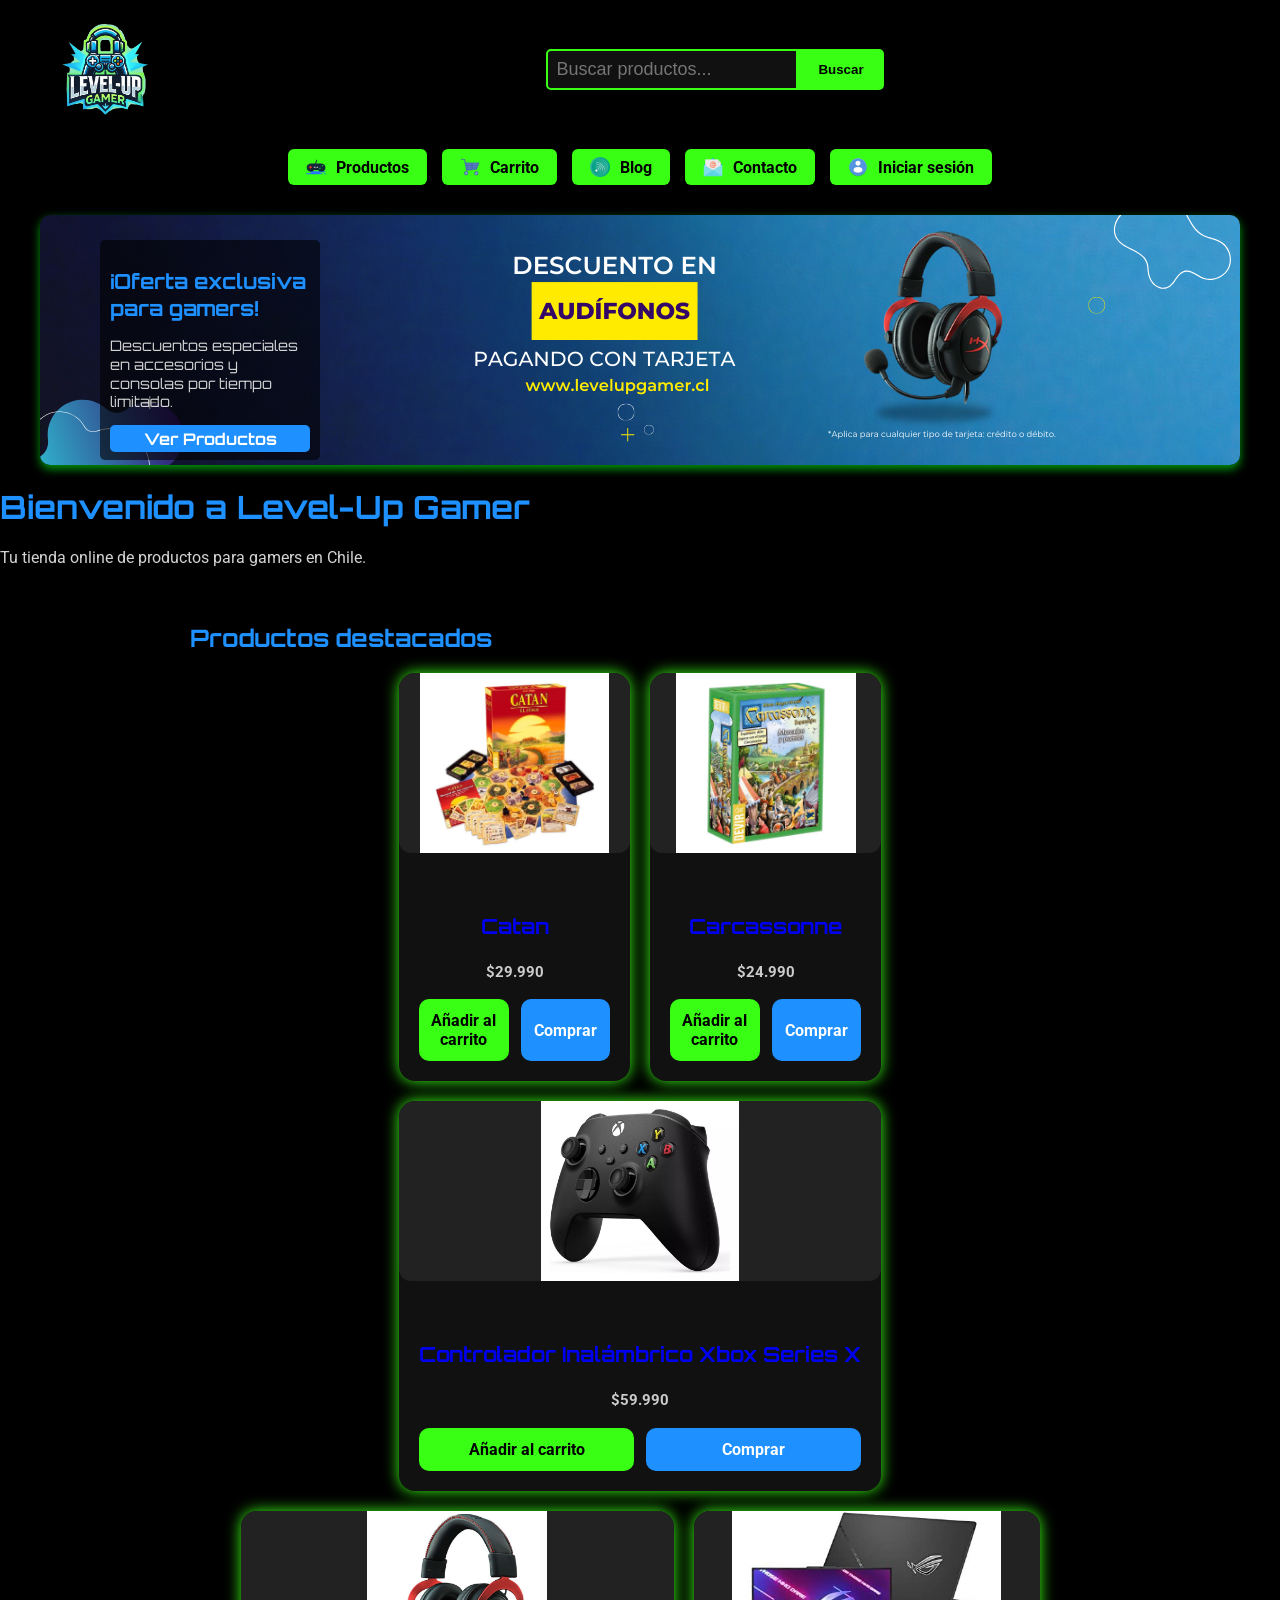
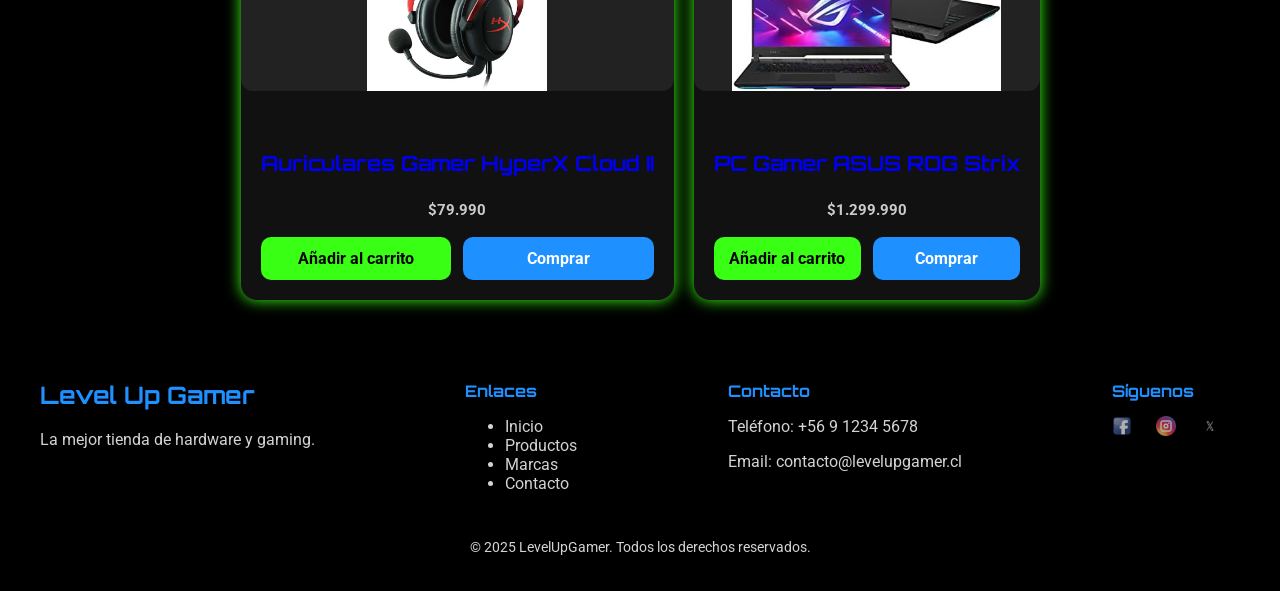
==== commit bf63dc73: "modificando productos destacados" ====
--- a/index.html
+++ b/index.html
@@ -9,7 +9,9 @@
 <body>
     <header>
     <div class="logo">
+        <a href="index.html">
         <img src="images/logo.png" alt="Level-Up Gamer Logo" />
+        </a>
     </div>
     <div class="search-bar" role="search">
         <input type="text" id="search-input" placeholder="Buscar productos...">
@@ -61,8 +63,8 @@
     <div class="footer-section enlaces">
         <h4>Enlaces</h4>
         <ul>
-            <li><a href="#">Inicio</a></li>
-            <li><a href="#">Productos</a></li>
+            <li><a href="index.html">Inicio</a></li>
+            <li><a href="productos.html">Productos</a></li>
             <li><a href="#">Marcas</a></li>
             <li><a href="#">Contacto</a></li>
         </ul>
--- a/css/style.css
+++ b/css/style.css
@@ -173,19 +173,111 @@
 }
 
 .product-home-card {
-    border: 1px solid #39FF14;
-    border-radius: 8px;
-    padding: 16px;
-    width: 200px;
+    background-color: #111;
+    border-radius: 16px;
+    box-shadow: 0 0 15px #39FF14;
+    color: #fff;
+    display: flex;
+    flex-direction: column;
+    overflow: hidden;
+    transition: transform 0.3s ease, box-shadow 0.3s ease;
+    cursor: pointer;
+}
+
+.product-home-card img {
+     width: 100%;         /* ocupa todo el ancho de la tarjeta */
+  height: 180px;       /* alto fijo para uniformidad */
+  object-fit: contain;   /* ajusta la imagen: recorta si necesario, no deforma */
+  border-radius: 12px; /* esquinas redondeadas */
+  margin-bottom: 15px; /* separación inferior */
+  background: #222;    /* color de fondo si la imagen es pequeña o PNG */
+}
+
+@media (max-width: 600px) {
+.product-card img {
+height: 120px;
+    } 
+}
+
+.product-card:hover img {
+    transform: scale(1.1);
+}
+
+.product-info {
+    padding: 20px;
+    flex-grow: 1;
+    display: flex;
+    flex-direction: column;
+    justify-content: space-between;
+}
+
+.product-info h3 {
+    font-family: 'Orbitron', sans-serif;
+    font-weight: 700;
+    color: #1E90FF;
+    margin-bottom: 8px;
+    font-size: 1.3rem;
     text-align: center;
-    background-color: #111;
-    box-shadow: 0 0 10px #39FF14;
-    color: #fff;
-}
-
-.product-home-card img {
-    width: 100%;
-    border-radius: 6px;
+}
+.product-info p {
+    font-family: 'Roboto', sans-serif;
+    color: #ccc;
+    font-size: 0.95rem;
+    flex-grow: 1;
+    margin-bottom: 16px;
+    line-height: 1.4;
+}
+.product-price {
+    font-family: 'Roboto', sans-serif;
+    font-weight: 700;
+    font-size: 1.4rem;
+    color: #39FF14;
+    text-align: center;
+    margin-bottom: 16px;
+}
+
+.btn-group {
+    display: flex;
+    gap: 12px;
+    justify-content: center;
+}
+
+.btn-añadir img {
+    margin-left: 10px;
+    vertical-align: middle; /* para alinear verticalmente */
+}
+
+.btn-base {
+    flex: 1;
+    padding: 12px 0;
+    font-family: 'Roboto', sans-serif;
+    font-weight: bold;
+    font-size: 1rem;
+    border: none;
+    border-radius: 10px;
+    cursor: pointer;
+    transition: background-color 0.3s ease;
+    color: #000;
+    background-color: #39FF14;
+    display: flex;
+    align-items: center;
+    justify-content: center;
+    gap: 8px;
+}
+
+.btn-base.btn-comprar {
+    background-color: #1E90FF;
+    color: #fff;
+}
+
+.btn-base:hover.btn-añadir {
+    background-color: #1E90FF;
+    color: #fff;
+}
+
+.btn-base:hover.btn-comprar {
+    background-color: #39FF14;
+    color: #000;
 }
 
 .footer {
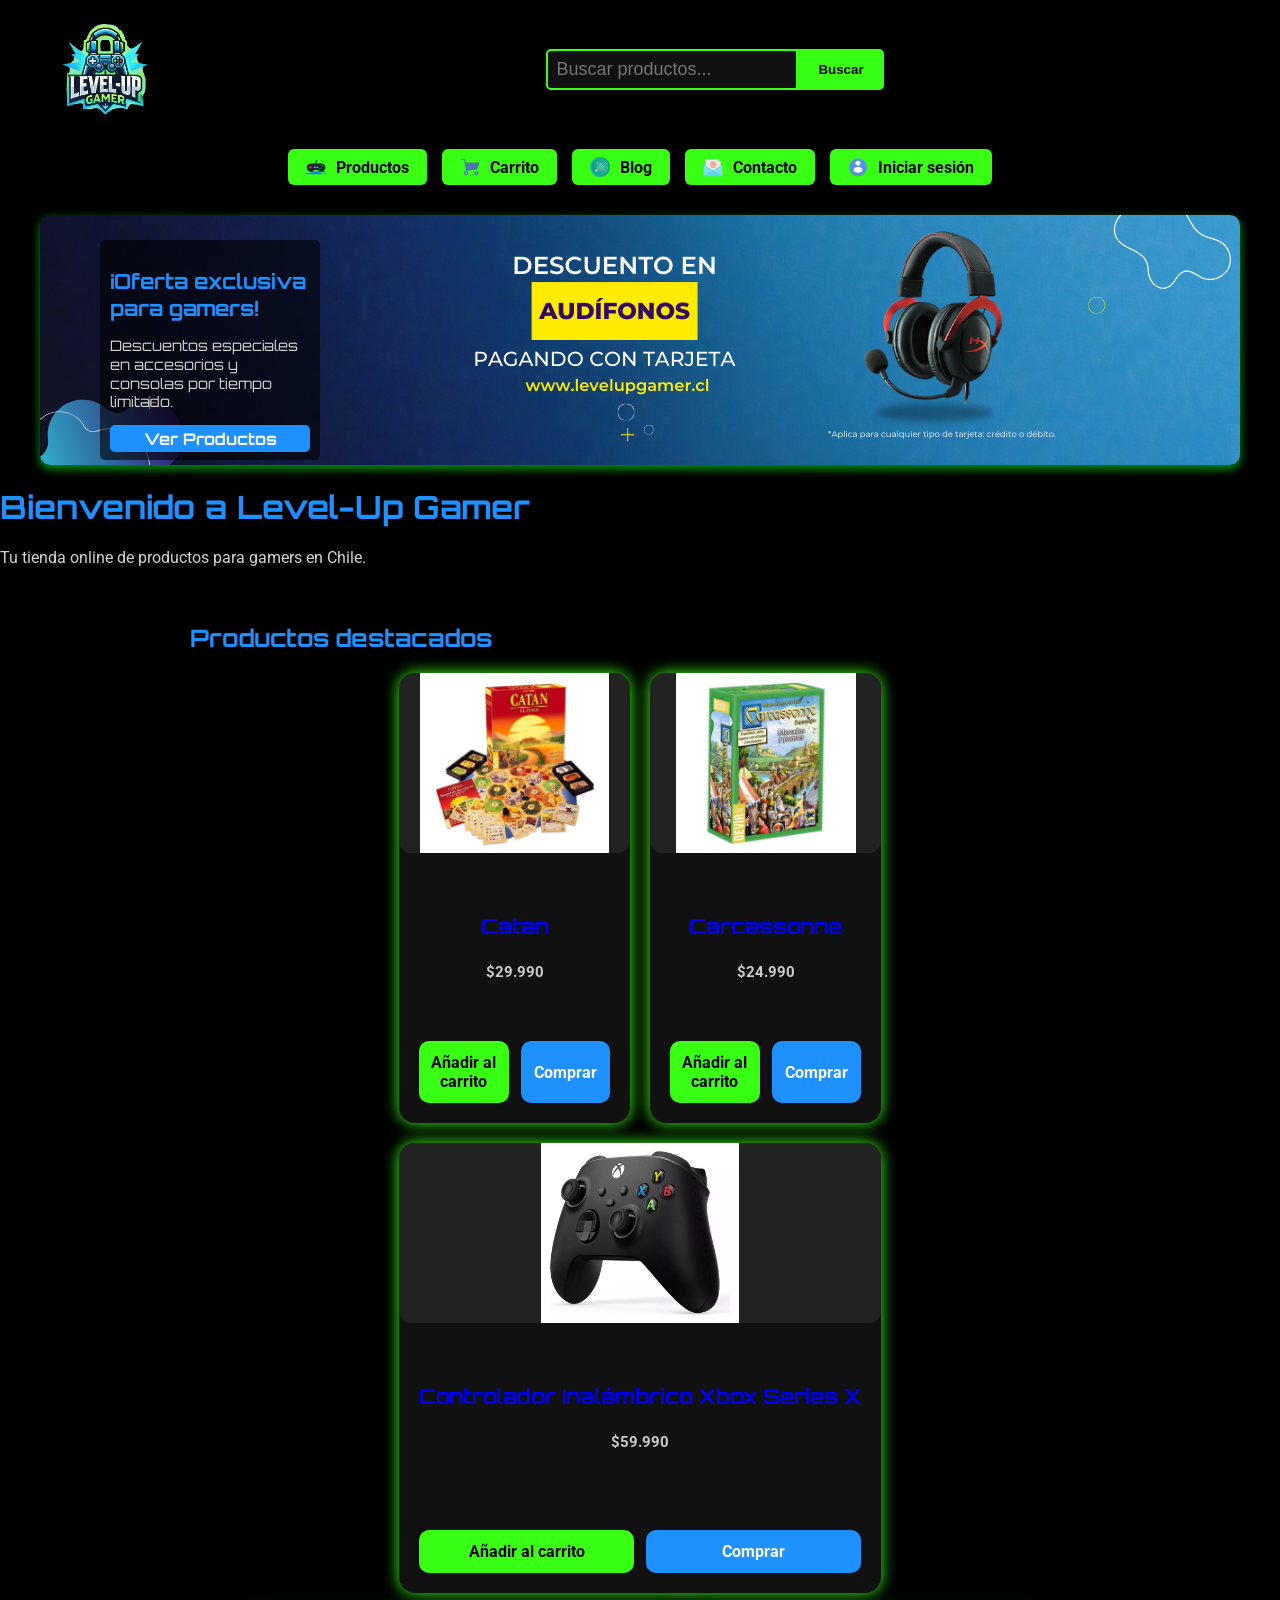
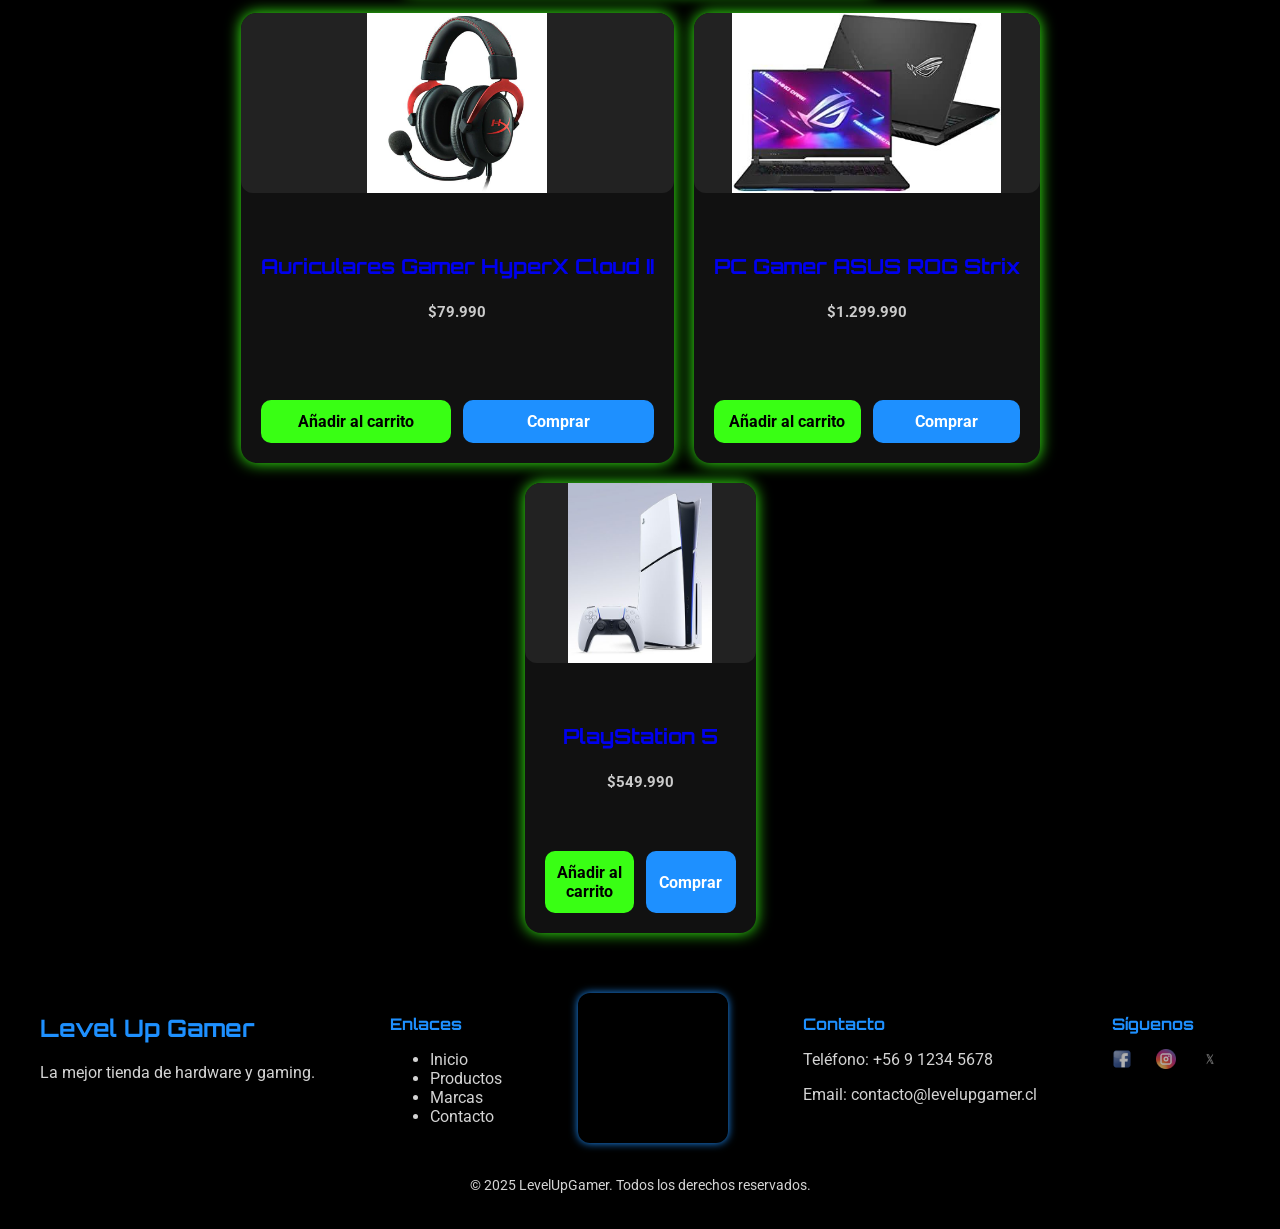
==== commit c233650f: "modificando home" ====
--- a/index.html
+++ b/index.html
@@ -69,6 +69,14 @@
             <li><a href="#">Contacto</a></li>
         </ul>
     </div>
+    <div>
+        <iframe src="https://www.google.com/maps/embed?pb=!1m17!1m12!1m3!1d13383.092123816954!2d-71.54892111316633!3d-33.00975888170049!2m3!1f0!2f0!3f0!3m2!1i1024!2i768!4f13.1!3m2!1m1!2s!5e0!3m2!1ses-419!2scl!4v1757960878831!5m2!1ses-419!2scl" 
+        width="150" 
+        height="150" 
+        style="border:0;" 
+        allowfullscreen="" 
+        loading="lazy" referrerpolicy="no-referrer-when-downgrade"></iframe>
+    </div>
     <div class="footer-section contacto">
         <h4>Contacto</h4>
         <p>Teléfono: +56 9 1234 5678</p>
--- a/css/style.css
+++ b/css/style.css
@@ -182,15 +182,16 @@
     overflow: hidden;
     transition: transform 0.3s ease, box-shadow 0.3s ease;
     cursor: pointer;
+    min-height: 450px;
 }
 
 .product-home-card img {
-     width: 100%;         /* ocupa todo el ancho de la tarjeta */
-  height: 180px;       /* alto fijo para uniformidad */
-  object-fit: contain;   /* ajusta la imagen: recorta si necesario, no deforma */
-  border-radius: 12px; /* esquinas redondeadas */
-  margin-bottom: 15px; /* separación inferior */
-  background: #222;    /* color de fondo si la imagen es pequeña o PNG */
+    width: 100%;         /* ocupa todo el ancho de la tarjeta */
+    height: 180px;       /* alto fijo para uniformidad */
+    object-fit: contain;   /* ajusta la imagen: recorta si necesario, no deforma */
+    border-radius: 12px; /* esquinas redondeadas */
+    margin-bottom: 15px; /* separación inferior */
+    background: #222;    /* color de fondo si la imagen es pequeña o PNG */
 }
 
 @media (max-width: 600px) {
@@ -286,6 +287,13 @@
     padding: 40px 20px 20px;
     font-family: 'Roboto', Arial, sans-serif;
 }
+
+footer iframe {
+    border: 2px solid #39FF14;
+    border-radius: 12px;
+    box-shadow: 0 0 8px #1E90FF;
+}
+
 .footer-container {
     display: flex;
     justify-content: space-between;
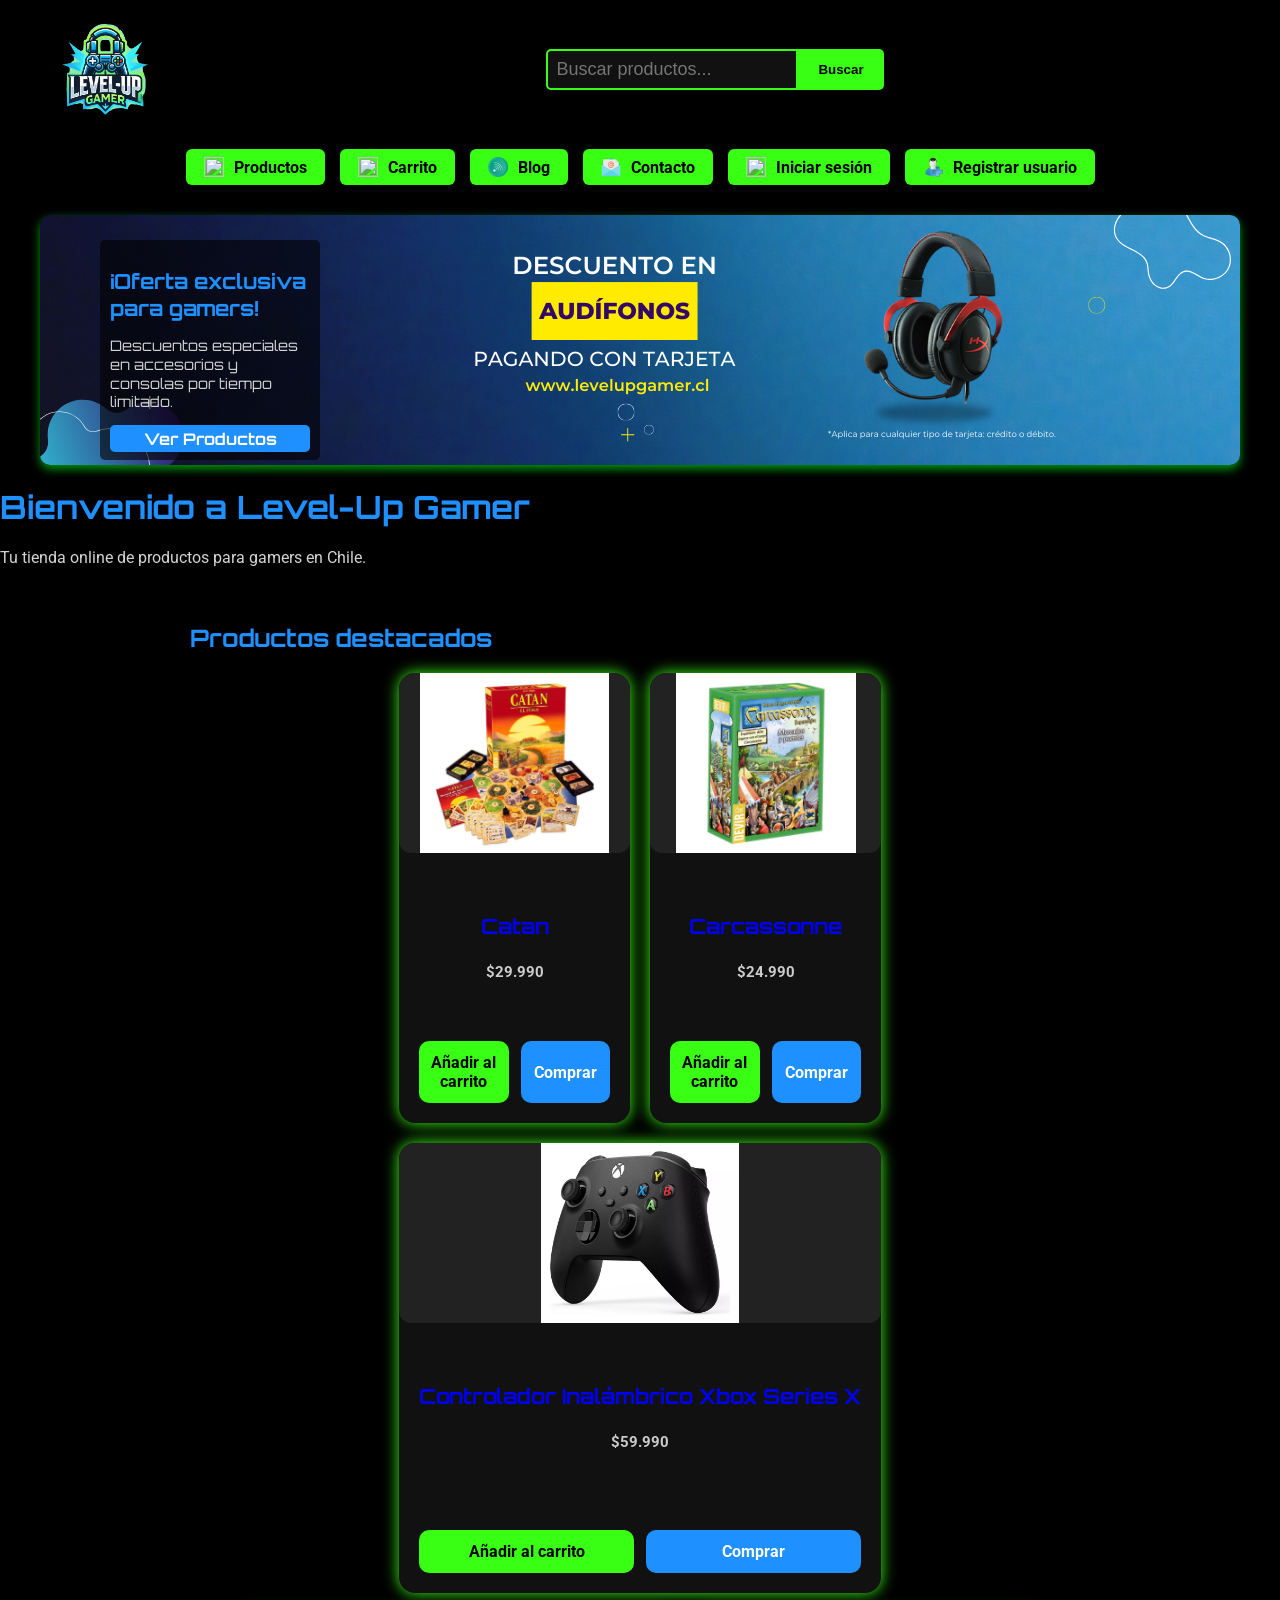
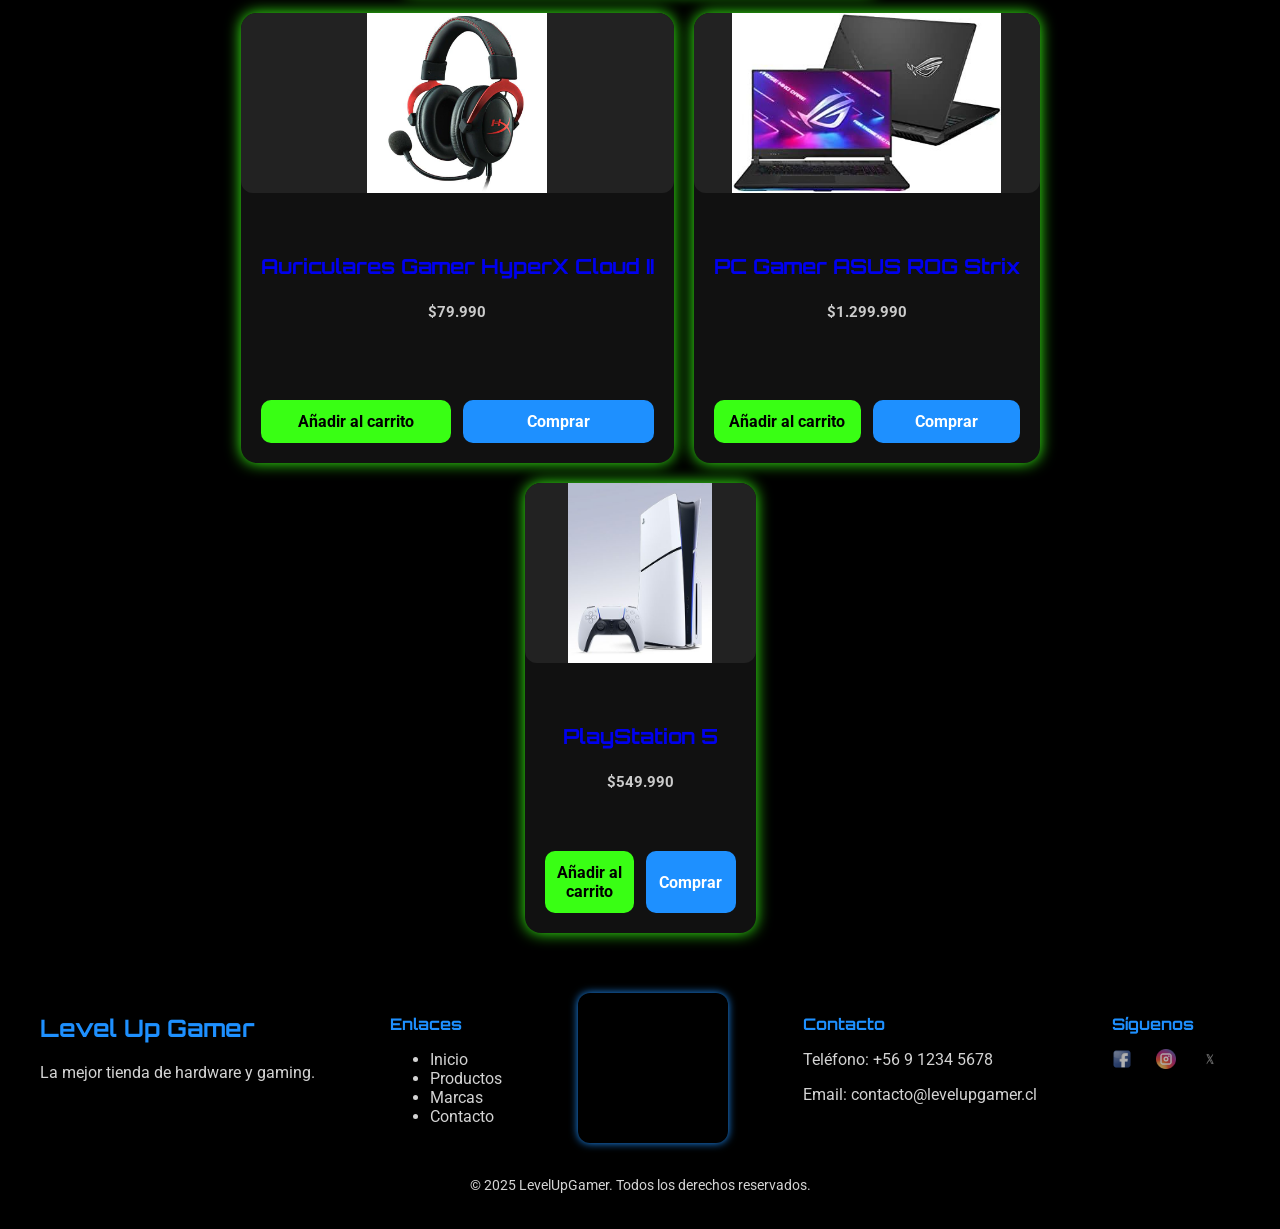
==== commit 0e6c02ae: "actualizando" ====
--- a/index.html
+++ b/index.html
@@ -25,15 +25,18 @@
         <a href="carrito.html" class="btn-nav">
             <img src="images/carrito.png" alt="" class="btn-icon" />
             Carrito</a>
-        <a href="productos.html" class="btn-nav">
+        <a href="blogs.html" class="btn-nav">
             <img src="images/blog.png" alt="" class="btn-icon" />
             Blog</a>
-        <a href="productos.html" class="btn-nav">
+        <a href="contacto.html" class="btn-nav">
             <img src="images/contacto.png" alt="" class="btn-icon" />
             Contacto</a>    
-        <a href="login.html" class="btn-nav">
+        <a href="iniciosesion.html" class="btn-nav">
             <img src="images/login.png" alt="" class="btn-icon" />
             Iniciar sesión</a>
+        <a href="registrousuario.html" class="btn-nav">
+            <img src="images/register.png" alt="" class="btn-icon" />
+            Registrar usuario</a>
     </nav>
 
     <section id="banner" class="banner">
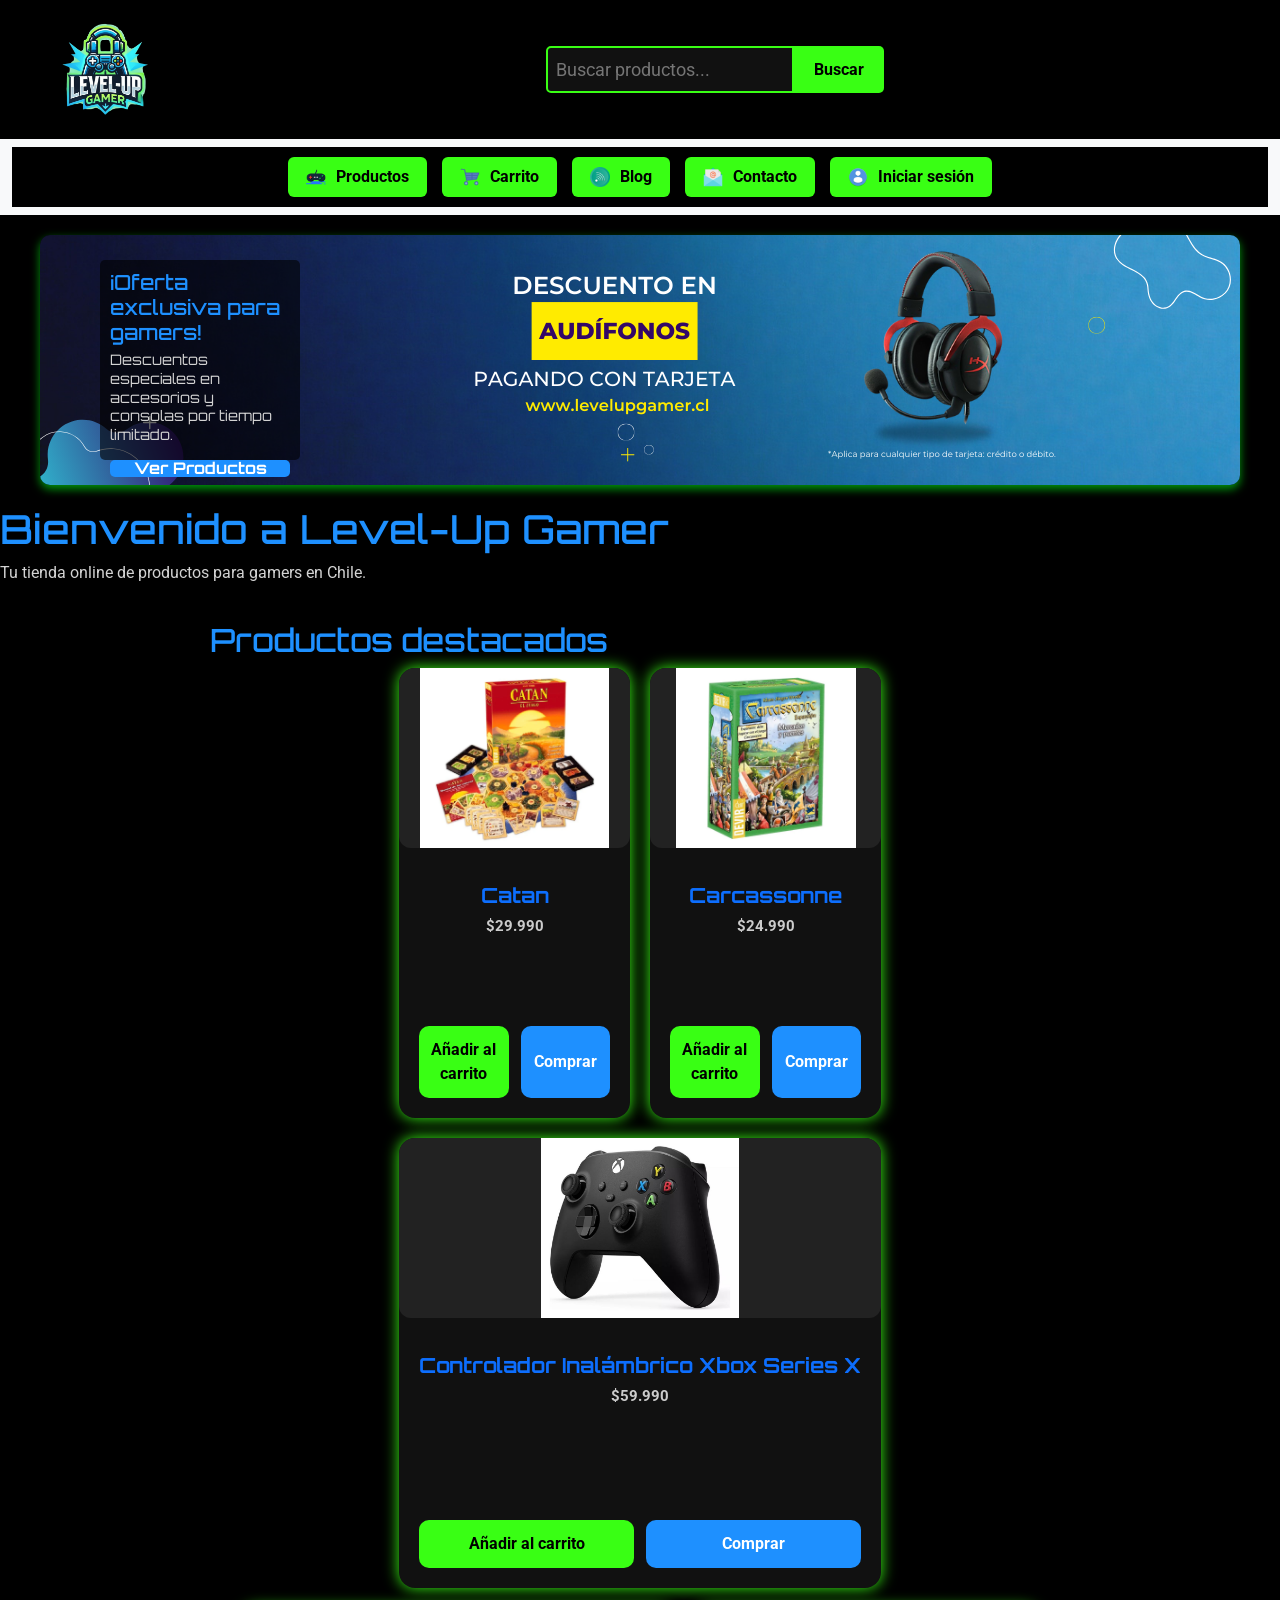
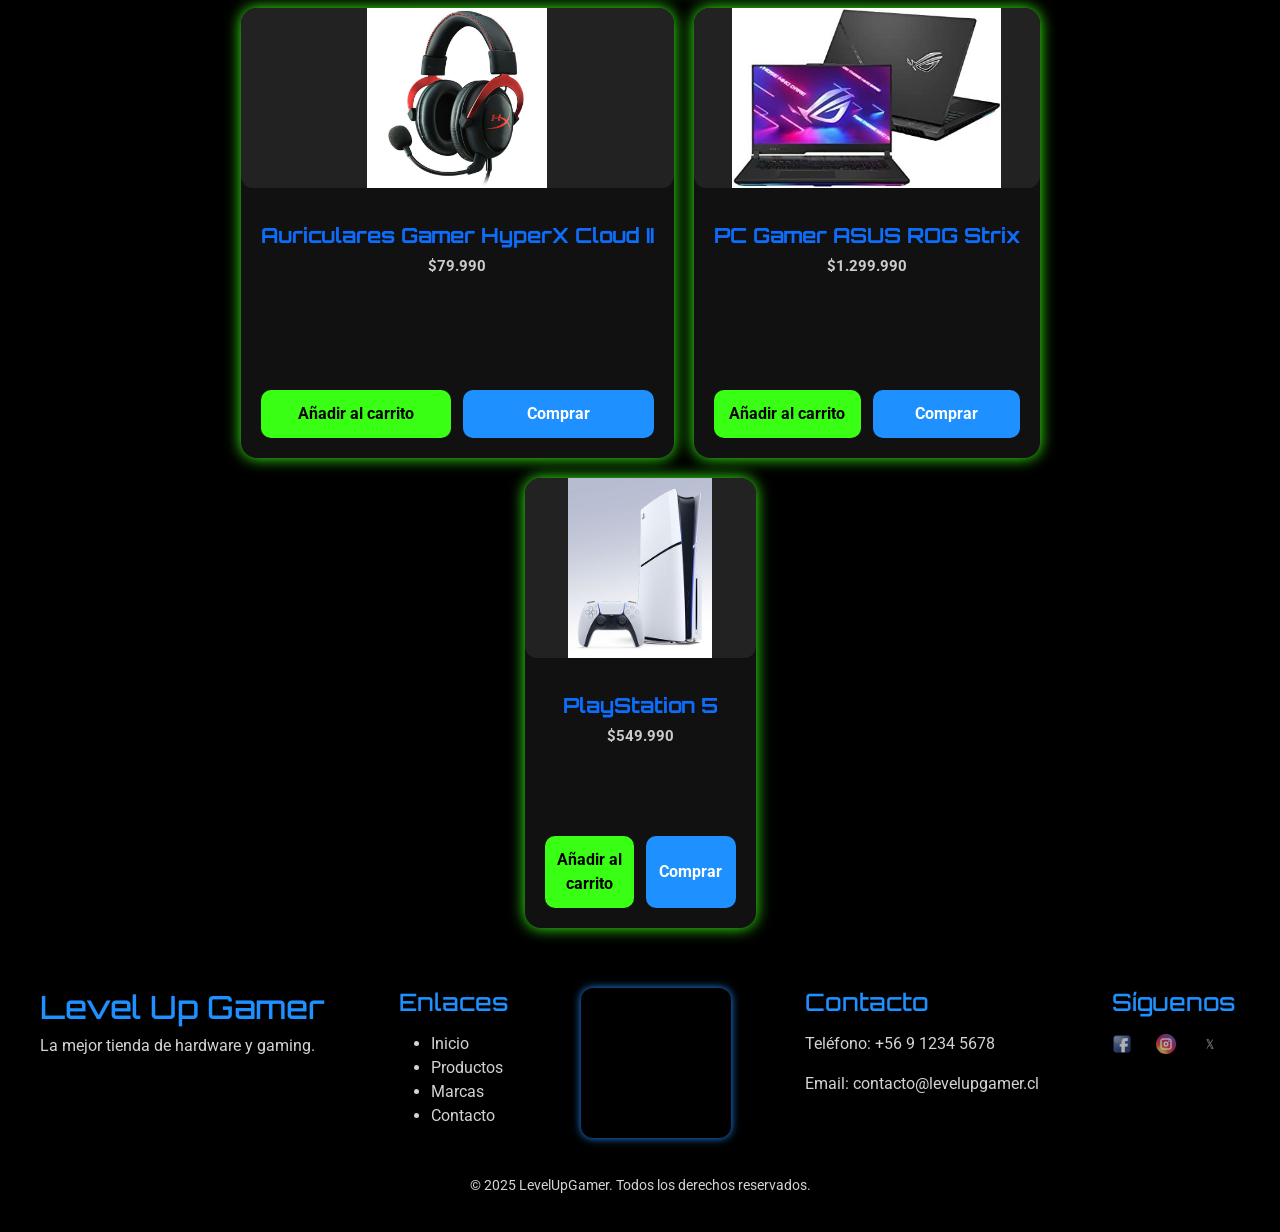
==== commit 848dafc1: "solucionando detalles de enlaces y nombres" ====
--- a/index.html
+++ b/index.html
@@ -4,6 +4,7 @@
     <meta charset="UTF-8" />
     <title>Level-Up Gamer - Home</title>
     <link href="https://fonts.googleapis.com/css2?family=Orbitron&family=Roboto&display=swap" rel="stylesheet" />
+    <link href="https://cdn.jsdelivr.net/npm/bootstrap@5.3.8/dist/css/bootstrap.min.css" rel="stylesheet" integrity="sha384-sRIl4kxILFvY47J16cr9ZwB07vP4J8+LH7qKQnuqkuIAvNWLzeN8tE5YBujZqJLB" crossorigin="anonymous">
     <link rel="stylesheet" href="css/style.css" />
 </head>
 <body>
@@ -18,26 +19,40 @@
         <button id="search-btn" type="button">Buscar</button>
     </div>
     </header>
-    <nav aria-label="Menú principal" class="nav-buttons">
-        <a href="productos.html" class="btn-nav">
-            <img src="images/producto.png" alt="" class="btn-icon" />
-            Productos</a>
-        <a href="carrito.html" class="btn-nav">
-            <img src="images/carrito.png" alt="" class="btn-icon" />
-            Carrito</a>
-        <a href="blogs.html" class="btn-nav">
-            <img src="images/blog.png" alt="" class="btn-icon" />
-            Blog</a>
-        <a href="contacto.html" class="btn-nav">
-            <img src="images/contacto.png" alt="" class="btn-icon" />
-            Contacto</a>    
-        <a href="iniciosesion.html" class="btn-nav">
-            <img src="images/login.png" alt="" class="btn-icon" />
-            Iniciar sesión</a>
-        <a href="registrousuario.html" class="btn-nav">
-            <img src="images/register.png" alt="" class="btn-icon" />
-            Registrar usuario</a>
-    </nav>
+<nav class="navbar navbar-expand-lg navbar-light bg-light" aria-label="Menú principal">
+<div class="container-fluid">
+
+    <button class="navbar-toggler" type="button" data-bs-toggle="collapse" data-bs-target="#menuBootstrap"
+    aria-controls="menuBootstrap" aria-expanded="false" aria-label="Toggle navigation">
+    <span class="navbar-toggler-icon"></span>
+    </button>
+
+    <div class="collapse navbar-collapse nav-buttons" id="menuBootstrap">
+    <a href="productos.html" class="btn-nav">
+        <img src="images/producto.png" alt="" class="btn-icon" />
+        Productos
+    </a>
+    <a href="carrito.html" class="btn-nav">
+        <img src="images/carrito.png" alt="" class="btn-icon" />
+        Carrito
+    </a>
+    <a href="blogs.html" class="btn-nav">
+        <img src="images/blog.png" alt="" class="btn-icon" />
+        Blog
+    </a>
+    <a href="contacto.html" class="btn-nav">
+        <img src="images/contacto.png" alt="" class="btn-icon" />
+        Contacto
+    </a>
+    <a href="iniciosesion.html" class="btn-nav">
+        <img src="images/login.png" alt="" class="btn-icon" />
+        Iniciar sesión
+    </a>
+    </div>
+
+    </div>
+</nav>
+
 
     <section id="banner" class="banner">
         <img src="images/banner-descuento.png" alt="Promoción Level-Up Gamer" />
@@ -69,7 +84,7 @@
             <li><a href="index.html">Inicio</a></li>
             <li><a href="productos.html">Productos</a></li>
             <li><a href="#">Marcas</a></li>
-            <li><a href="#">Contacto</a></li>
+            <li><a href="contacto.html">Contacto</a></li>
         </ul>
     </div>
     <div>
@@ -103,7 +118,10 @@
     </div>
 </footer>
 
-<script src="js/productos-data.js"></script>
-<script src="js/script.js"></script>
+    <script src="https://cdn.jsdelivr.net/npm/bootstrap@5.3.8/dist/js/bootstrap.bundle.min.js" integrity="sha384-FKyoEForCGlyvwx9Hj09JcYn3nv7wiPVlz7YYwJrWVcXK/BmnVDxM+D2scQbITxI" crossorigin="anonymous"></script>
+    <script src="https://cdn.jsdelivr.net/npm/@popperjs/core@2.11.8/dist/umd/popper.min.js" integrity="sha384-I7E8VVD/ismYTF4hNIPjVp/Zjvgyol6VFvRkX/vR+Vc4jQkC+hVqc2pM8ODewa9r" crossorigin="anonymous"></script>
+    <script src="https://cdn.jsdelivr.net/npm/bootstrap@5.3.8/dist/js/bootstrap.min.js" integrity="sha384-G/EV+4j2dNv+tEPo3++6LCgdCROaejBqfUeNjuKAiuXbjrxilcCdDz6ZAVfHWe1Y" crossorigin="anonymous"></script>
+    <script src="js/productos-data.js"></script>
+    <script src="js/script.js"></script>
 </body>
 </html>
--- a/css/style.css
+++ b/css/style.css
@@ -6,8 +6,6 @@
     max-width: 100%;       
 }
 
-
-
 body {
     font-family: 'Roboto', Arial, sans-serif;
     margin: 0;
@@ -82,6 +80,27 @@
     font-family: 'Roboto', sans-serif;
     transition: background-color 0.3s ease;
     cursor: pointer;
+}
+
+@media (max-width: 767px) {
+.nav-buttons {
+    flex-direction: column !important;
+    background-color: #222; /* color distinto para el menú desplegado */
+    padding: 10px;
+    border-radius: 5px;
+}
+
+.btn-nav {
+    background-color: transparent;
+    color: #fff;
+    padding: 1rem;
+    border-radius: 0;
+    border-bottom: 1px solid #444;
+}
+.btn-nav:hover {
+    background-color: #555;
+    color: #fff;
+}
 }
 
 .btn-nav:hover {
